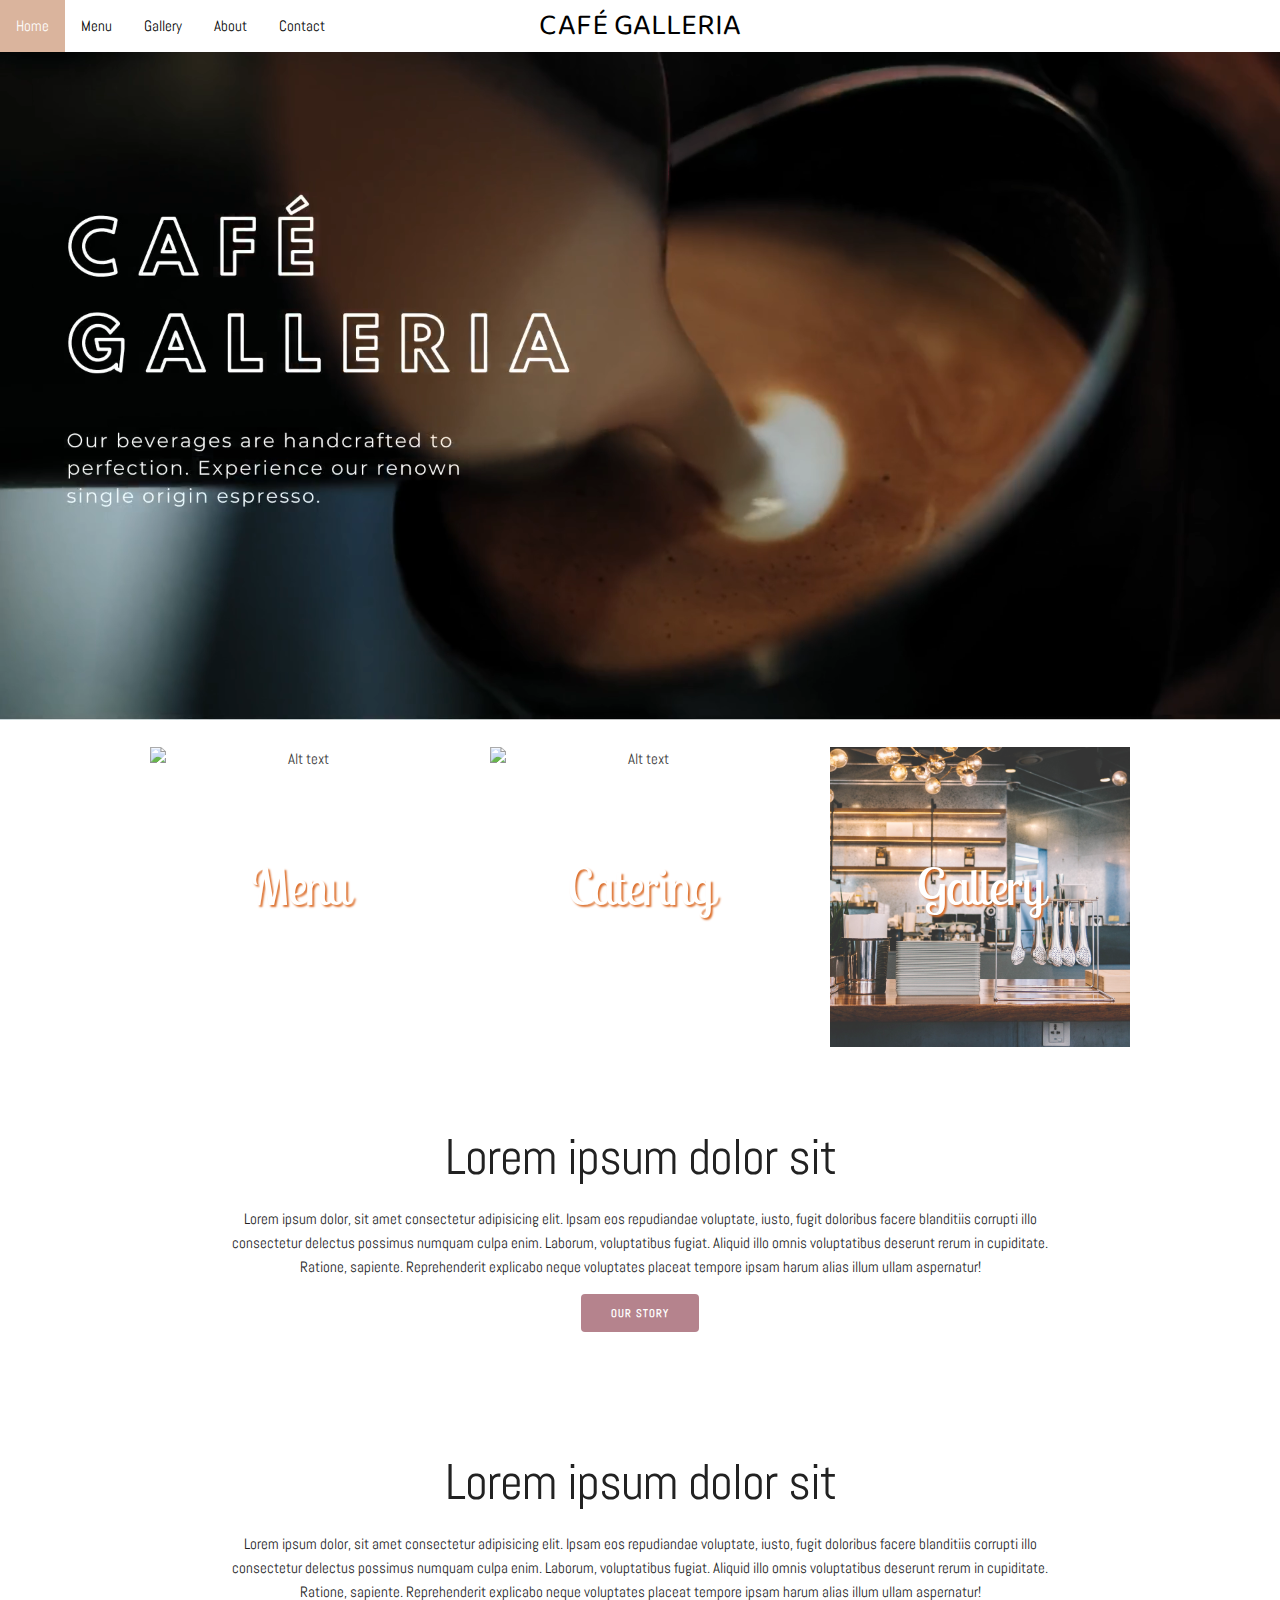
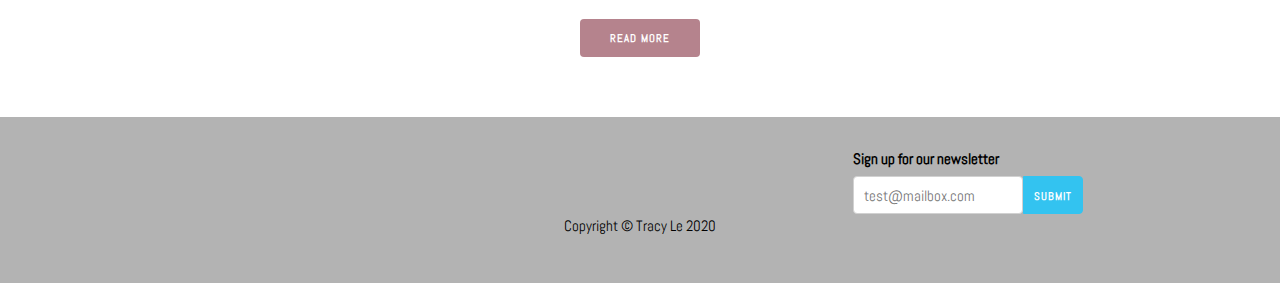
==== index.html @ effa9db6 "Initial styling and mobile responsiveness set up" ====
<!DOCTYPE html>
<!-- NAME: TRACY LE  -->
<html lang="en">

<head>
    <meta charset="UTF-8">
    <meta name="viewport" content="width=device-width, initial-scale=1.0">
    <meta name="description" content="Welcome to Cafe Galleria. We are proud to serve our special single-origin espresso that we roast in sunny California.
    Have your friendly neighborhood barista make you a fine cup of coffee; we hope it will have you come visit us again. ">
    <meta http-equiv="X-UA-Compatible" content="ie=edge">
    <title>Café Galleria - Home</title>
    <!-- Styling -->
    <link rel="stylesheet" href="base.css">
    <link rel="stylesheet" href="style.css">
    <link href="https://fonts.googleapis.com/css?family=Abel&display=swap" rel="stylesheet">
    <link href="https://fonts.googleapis.com/css2?family=Baloo+Paaji+2:wght@600&display=swap" rel="stylesheet">
    <link href="https://fonts.googleapis.com/css2?family=Lobster+Two:ital,wght@1,700&display=swap" rel="stylesheet">
    <script src="https://kit.fontawesome.com/b14735e9ca.js" crossorigin="anonymous"></script>

    <!-- Javascript -->
    <script src="index.js"></script>
</head>

<body>
    <div class="wrapper">
        <div class="header">
            <nav class="topnav" id="myTopnav">
                <a href="index.html">Home</a>
                <a href="menu.html">Menu</a>
                <a href="gallery.html">Gallery</a>
                <a href="about.html">About</a>
                <a href="contact.html">Contact</a>

                <div class="logo-centered">
                    <a href="index.html" class="active">CAFÉ GALLERIA </a>
                </div>

                <a href="javascript:void(0);" class="icon" onclick="myFunction()">
                    <i class="fa fa-bars"></i>
                </a>
            </nav>
        </div>
        <div class="aboutvideo responsive">
            <video autoplay loop playsinline muted>
                <source src="videos/cafegalleria.mp4" type="video/mp4">
                <source src="videos/cafegalleria.mp4" type="video/webm">
                <source src="videos/cafegalleria.ogg" type="video/ogg">
            </video>
        </div>
        <div class="container responsive">
            <div class="overlay-image image">
                <a href="menu.html">
                    <img class="image imagecolumn responsive" src="images/drinks.jpg" alt="Alt text" />
                    <div class="text">
                        <h1>Menu</h1>
                    </div>
                </a>
            </div>
            <div class="overlay-image image">
                <a href="#">
                    <img class="image imagecolumn responsive" src="images/cater.jpg" alt="Alt text" />
                    <div class="text">
                        <h1>Catering</h1>
                    </div>
                </a>
            </div>
            <!-- <div class="overlay-image image">
                <a href="menu.html">
                    <img class="image imagecolumn responsive" src="images/espresso.jpg" alt="Alt text" />
                    <div class="text">
                        <h1>About</h1>
                    </div>
                </a>
            </div> -->
            <div class="overlay-image image">
                <a href="#">
                    <img class="image imagecolumn responsive" src="images/gallery2.jpg" alt="Alt text" />
                    <div class="text">
                        <h1>Gallery</h1>
                    </div>
                </a>
            </div>

        </div>

        <div class="container responsive">
            <div class="content">
                <h1>Lorem ipsum dolor sit</h1>
                <p>
                    Lorem ipsum dolor, sit amet consectetur adipisicing elit. Ipsam eos repudiandae voluptate, iusto,
                    fugit doloribus facere blanditiis corrupti illo consectetur delectus possimus numquam culpa enim.
                    Laborum, voluptatibus fugiat. Aliquid illo omnis voluptatibus deserunt rerum in cupiditate.
                    Ratione, sapiente. Reprehenderit explicabo neque voluptates placeat tempore ipsam harum alias illum
                    ullam aspernatur!
                </p>
                <button class="button">
                    <a href="about.html"> Our Story</a>
                </button>
            </div>
        </div>
        <div class="container responsive">
            <div class="content">
                <h1>Lorem ipsum dolor sit</h1>
                <p>
                    Lorem ipsum dolor, sit amet consectetur adipisicing elit. Ipsam eos repudiandae voluptate, iusto,
                    fugit doloribus facere blanditiis corrupti illo consectetur delectus possimus numquam culpa enim.
                    Laborum, voluptatibus fugiat. Aliquid illo omnis voluptatibus deserunt rerum in cupiditate.
                    Ratione, sapiente. Reprehenderit explicabo neque voluptates placeat tempore ipsam harum alias illum
                    ullam aspernatur!
                </p>
                <button class="button">
                    <a href="about.html"> Read More</a>
                </button>
            </div>
        </div>
    </div>
    <footer>
        <div class="footer">
            <div class="social-media">
                <i class="fab fa-twitter fa-lg fa-fw"></i>
                <i class="fab fa-facebook fa-lg fa-fw"></i>
                <i class="fab fa-instagram fa-lg fa-fw"></i>
                <i class="fab fa-yelp fa-lg fa-fw"></i>
            </div>
            <div class="signup">
                <form>
                    <label for="exampleEmailInput">Sign up for our newsletter</label>
                    <input type="email" placeholder="test@mailbox.com" id="exampleEmailInput">
                    <input class="button-primary" type="submit" value="Submit">
                </form>
            </div>
        </div>
        <p>Copyright © Tracy Le 2020</p>
    </footer>
</body>

</html>
---- base.css ----
! normalize.css v3.0.2 | MIT License | git.io/normalize

/**
 * 1. Set default font family to sans-serif.
 * 2. Prevent iOS text size adjust after orientation change, without disabling
 *    user zoom.
 */

html {
  font-family: sans-serif; /* 1 */
  -ms-text-size-adjust: 100%; /* 2 */
  -webkit-text-size-adjust: 100%; /* 2 */
}

/**
 * Remove default margin.
 */

body {
  margin: 0;
}

/* HTML5 display definitions
   ========================================================================== */

/**
 * Correct `block` display not defined for any HTML5 element in IE 8/9.
 * Correct `block` display not defined for `details` or `summary` in IE 10/11
 * and Firefox.
 * Correct `block` display not defined for `main` in IE 11.
 */

article,
aside,
details,
figcaption,
figure,
footer,
header,
hgroup,
main,
menu,
nav,
section,
summary {
  display: block;
}

/**
 * 1. Correct `inline-block` display not defined in IE 8/9.
 * 2. Normalize vertical alignment of `progress` in Chrome, Firefox, and Opera.
 */

audio,
canvas,
progress,
video {
  display: inline-block; /* 1 */
  vertical-align: baseline; /* 2 */
}

/**
 * Prevent modern browsers from displaying `audio` without controls.
 * Remove excess height in iOS 5 devices.
 */

audio:not([controls]) {
  display: none;
  height: 0;
}

/**
 * Address `[hidden]` styling not present in IE 8/9/10.
 * Hide the `template` element in IE 8/9/11, Safari, and Firefox < 22.
 */

[hidden],
template {
  display: none;
}

/* Links
   ========================================================================== */

/**
 * Remove the gray background color from active links in IE 10.
 */

a {
  background-color: transparent;
}

/**
 * Improve readability when focused and also mouse hovered in all browsers.
 */

a:active,
a:hover {
  outline: 0;
}

/* Text-level semantics
   ========================================================================== */

/**
 * Address styling not present in IE 8/9/10/11, Safari, and Chrome.
 */

abbr[title] {
  border-bottom: 1px dotted;
}

/**
 * Address style set to `bolder` in Firefox 4+, Safari, and Chrome.
 */

b,
strong {
  font-weight: bold;
}

/**
 * Address styling not present in Safari and Chrome.
 */

dfn {
  font-style: italic;
}

/**
 * Address variable `h1` font-size and margin within `section` and `article`
 * contexts in Firefox 4+, Safari, and Chrome.
 */

h1 {
  font-size: 2em;
  margin: 0.67em 0;
}

/**
 * Address styling not present in IE 8/9.
 */

mark {
  background: #ff0;
  color: #000;
}

/**
 * Address inconsistent and variable font size in all browsers.
 */

small {
  font-size: 80%;
}

/**
 * Prevent `sub` and `sup` affecting `line-height` in all browsers.
 */

sub,
sup {
  font-size: 75%;
  line-height: 0;
  position: relative;
  vertical-align: baseline;
}

sup {
  top: -0.5em;
}

sub {
  bottom: -0.25em;
}

/* Embedded content
   ========================================================================== */

/**
 * Remove border when inside `a` element in IE 8/9/10.
 */

img {
  border: 0;
}

/**
 * Correct overflow not hidden in IE 9/10/11.
 */

svg:not(:root) {
  overflow: hidden;
}

/* Grouping content
   ========================================================================== */

/**
 * Address margin not present in IE 8/9 and Safari.
 */

figure {
  margin: 1em 40px;
}

/**
 * Address differences between Firefox and other browsers.
 */

hr {
  -moz-box-sizing: content-box;
  box-sizing: content-box;
  height: 0;
}

/**
 * Contain overflow in all browsers.
 */

pre {
  overflow: auto;
}

/**
 * Address odd `em`-unit font size rendering in all browsers.
 */

code,
kbd,
pre,
samp {
  font-family: monospace, monospace;
  font-size: 1em;
}

/* Forms
   ========================================================================== */

/**
 * Known limitation: by default, Chrome and Safari on OS X allow very limited
 * styling of `select`, unless a `border` property is set.
 */

/**
 * 1. Correct color not being inherited.
 *    Known issue: affects color of disabled elements.
 * 2. Correct font properties not being inherited.
 * 3. Address margins set differently in Firefox 4+, Safari, and Chrome.
 */

button,
input,
optgroup,
select,
textarea {
  color: inherit; /* 1 */
  font: inherit; /* 2 */
  margin: 0; /* 3 */
}

/**
 * Address `overflow` set to `hidden` in IE 8/9/10/11.
 */

button {
  overflow: visible;
}

/**
 * Address inconsistent `text-transform` inheritance for `button` and `select`.
 * All other form control elements do not inherit `text-transform` values.
 * Correct `button` style inheritance in Firefox, IE 8/9/10/11, and Opera.
 * Correct `select` style inheritance in Firefox.
 */

button,
select {
  text-transform: none;
}

/**
 * 1. Avoid the WebKit bug in Android 4.0.* where (2) destroys native `audio`
 *    and `video` controls.
 * 2. Correct inability to style clickable `input` types in iOS.
 * 3. Improve usability and consistency of cursor style between image-type
 *    `input` and others.
 */

button,
html input[type="button"], /* 1 */
input[type="reset"],
input[type="submit"] {
  -webkit-appearance: button; /* 2 */
  cursor: pointer; /* 3 */
}

/**
 * Re-set default cursor for disabled elements.
 */

button[disabled],
html input[disabled] {
  cursor: default;
}

/**
 * Remove inner padding and border in Firefox 4+.
 */

button::-moz-focus-inner,
input::-moz-focus-inner {
  border: 0;
  padding: 0;
}

/**
 * Address Firefox 4+ setting `line-height` on `input` using `!important` in
 * the UA stylesheet.
 */

input {
  line-height: normal;
}

/**
 * It's recommended that you don't attempt to style these elements.
 * Firefox's implementation doesn't respect box-sizing, padding, or width.
 *
 * 1. Address box sizing set to `content-box` in IE 8/9/10.
 * 2. Remove excess padding in IE 8/9/10.
 */

input[type="checkbox"],
input[type="radio"] {
  box-sizing: border-box; /* 1 */
  padding: 0; /* 2 */
}

/**
 * Fix the cursor style for Chrome's increment/decrement buttons. For certain
 * `font-size` values of the `input`, it causes the cursor style of the
 * decrement button to change from `default` to `text`.
 */

input[type="number"]::-webkit-inner-spin-button,
input[type="number"]::-webkit-outer-spin-button {
  height: auto;
}

/**
 * 1. Address `appearance` set to `searchfield` in Safari and Chrome.
 * 2. Address `box-sizing` set to `border-box` in Safari and Chrome
 *    (include `-moz` to future-proof).
 */

input[type="search"] {
  -webkit-appearance: textfield; /* 1 */
  -moz-box-sizing: content-box;
  -webkit-box-sizing: content-box; /* 2 */
  box-sizing: content-box;
}

/**
 * Remove inner padding and search cancel button in Safari and Chrome on OS X.
 * Safari (but not Chrome) clips the cancel button when the search input has
 * padding (and `textfield` appearance).
 */

input[type="search"]::-webkit-search-cancel-button,
input[type="search"]::-webkit-search-decoration {
  -webkit-appearance: none;
}

/**
 * Define consistent border, margin, and padding.
 */

fieldset {
  border: 1px solid #c0c0c0;
  margin: 0 2px;
  padding: 0.35em 0.625em 0.75em;
}

/**
 * 1. Correct `color` not being inherited in IE 8/9/10/11.
 * 2. Remove padding so people aren't caught out if they zero out fieldsets.
 */

legend {
  border: 0; /* 1 */
  padding: 0; /* 2 */
}

/**
 * Remove default vertical scrollbar in IE 8/9/10/11.
 */

textarea {
  overflow: auto;
}

/**
 * Don't inherit the `font-weight` (applied by a rule above).
 * NOTE: the default cannot safely be changed in Chrome and Safari on OS X.
 */

optgroup {
  font-weight: bold;
}

/* Tables
   ========================================================================== */

/**
 * Remove most spacing between table cells.
 */

table {
  border-collapse: collapse;
  border-spacing: 0;
}

td,
th {
  padding: 0;
}


* {
  box-sizing: border-box;
}
html {
  font-size: 62.5%; }
body {
  font-size: 1.5em; /* currently ems cause chrome bug misinterpreting rems on body element */
  line-height: 1.6;
  font-weight: 400;
  font-family: "Raleway", "HelveticaNeue", "Helvetica Neue", Helvetica, Arial, sans-serif;
  color: #222;
}

/* Typography
–––––––––––––––––––––––––––––––––––––––––––––––––– */
h1, h2, h3, h4, h5, h6 {
  margin-top: 0;
  margin-bottom: 2rem;
  font-weight: 300; }
h1 { font-size: 4.0rem; line-height: 1.2;  letter-spacing: -.1rem;}
h2 { font-size: 3.6rem; line-height: 1.25; letter-spacing: -.1rem; }
h3 { font-size: 3.0rem; line-height: 1.3;  letter-spacing: -.1rem; }
h4 { font-size: 2.4rem; line-height: 1.35; letter-spacing: -.08rem; }
h5 { font-size: 1.8rem; line-height: 1.5;  letter-spacing: -.05rem; }
h6 { font-size: 1.5rem; line-height: 1.6;  letter-spacing: 0; }

/* Larger than phablet */
@media (min-width: 550px) {
  h1 { font-size: 5.0rem; }
  h2 { font-size: 4.2rem; }
  h3 { font-size: 3.6rem; }
  h4 { font-size: 3.0rem; }
  h5 { font-size: 2.4rem; }
  h6 { font-size: 1.5rem; }
}

p {
  margin-top: 0; 
}


/* Links
–––––––––––––––––––––––––––––––––––––––––––––––––– */
a {
  color: #fff; }
a:hover {
  color: #fff }


/* Buttons
–––––––––––––––––––––––––––––––––––––––––––––––––– */
.button,
button,
input[type="submit"],
input[type="reset"],
input[type="button"] {
  display: inline-block;
  height: 38px;
  padding: 0 30px;
  color: #555;
  text-align: center;
  font-size: 11px;
  font-weight: 600;
  line-height: 38px;
  letter-spacing: .1rem;
  text-transform: uppercase;
  text-decoration: none;
  white-space: nowrap;
  background-color: transparent;
  border-radius: 4px;
  border: 1px solid #bbb;
  cursor: pointer;
  box-sizing: border-box; }
.button:hover,
button:hover,
input[type="submit"]:hover,
input[type="reset"]:hover,
input[type="button"]:hover,
.button:focus,
button:focus,
input[type="submit"]:focus,
input[type="reset"]:focus,
input[type="button"]:focus {
  color: #333;
  border-color: #888;
  outline: 0; }
.button.button-primary,
button.button-primary,
input[type="submit"].button-primary,
input[type="reset"].button-primary,
input[type="button"].button-primary {
  color: #FFF;
  background-color: #33C3F0;
  border-color: #33C3F0; }
.button.button-primary:hover,
button.button-primary:hover,
input[type="submit"].button-primary:hover,
input[type="reset"].button-primary:hover,
input[type="button"].button-primary:hover,
.button.button-primary:focus,
button.button-primary:focus,
input[type="submit"].button-primary:focus,
input[type="reset"].button-primary:focus,
input[type="button"].button-primary:focus {
  color: #FFF;
  background-color: #1EAEDB;
  border-color: #1EAEDB; }


/* Forms
–––––––––––––––––––––––––––––––––––––––––––––––––– */
input[type="email"],
input[type="number"],
input[type="search"],
input[type="text"],
input[type="tel"],
input[type="url"],
input[type="password"],
textarea,
select {
  height: 38px;
  padding: 6px 10px; /* The 6px vertically centers text on FF, ignored by Webkit */
  background-color: #fff;
  border: 1px solid #D1D1D1;
  border-radius: 4px;
  box-shadow: none;
  box-sizing: border-box; }
/* Removes awkward default styles on some inputs for iOS */
input[type="email"],
input[type="number"],
input[type="search"],
input[type="text"],
input[type="tel"],
input[type="url"],
input[type="password"],
textarea {
  -webkit-appearance: none;
     -moz-appearance: none;
          appearance: none; }
textarea {
  min-height: 65px;
  padding-top: 6px;
  padding-bottom: 6px; }
input[type="email"]:focus,
input[type="number"]:focus,
input[type="search"]:focus,
input[type="text"]:focus,
input[type="tel"]:focus,
input[type="url"]:focus,
input[type="password"]:focus,
textarea:focus,
select:focus {
  border: 1px solid #33C3F0;
  outline: 0; }
label,
legend {
  display: block;
  margin-bottom: .5rem;
  font-weight: 600; }
fieldset {
  padding: 0;
  border-width: 0; }
input[type="checkbox"],
input[type="radio"] {
  display: inline; }
label > .label-body {
  display: inline-block;
  margin-left: .5rem;
  font-weight: normal; }

/* custom styles */

/* body {
  background-color: black;
} */

.header {
  padding: 0;
  background-image: url(../imgs/header.jpg);
  background-size: cover;
}

.section {
  max-width: 960px;
  margin: 0 auto;
  padding: 20px;
}
.nav a {
  padding-left: 0;
  padding-right: 0;
}
.info {
  background-color: white;
}

footer {
  color: black;
  padding: 30px;
  /* background-color: #D7B49E; */
  background-color: #B3B3B3;
}



.button {
  background-color: rgba(181, 131, 141);
  border: none;
  color: #fff;
}
.button:hover {
  background-color: rgb(219, 171, 181);
  color: #fff;

}
.action {
  text-align: center;
  padding-top: 37px;
}
.action h1 {
  margin: 30px 0 0 0;
  font-weight: 600;
}
.action h2 {
  margin: 0 0 20px 0;
  font-weight: 600;
}

.info h2 {
  font-size: 3.8rem;
  text-align: center;
}
.info .button {
  background-color: rgb(215, 143, 97);
  border: none;
  color: white;
}

.info .button:hover {
  background-color: rgb(255, 207, 130);
  border: none;
}

.info .section:first-of-type {
  padding-bottom: 0;
}
.info .section:nth-of-type(2) {
  padding-top: 0;
}

form input {
  color: black;
}


/* Icons and list styling */
.fab {
    padding: 20px;
    color: #fff;
}
.fa-ul {
    list-style-type: none;
    margin-left: 2.5em;
    padding-left: 10%;
    font-size: 18px;
}
.ol-li {
    font-size: 18px;
}

ul li {
    list-style-type: none;
    font-size: 18px;
}
---- style.css ----
/* prefixed by https://autoprefixer.github.io (PostCSS: v7.0.26, autoprefixer: v9.7.3) */

* {
    -webkit-box-sizing: border-box;
            box-sizing: border-box;
}

body, html {
    background-color: #fff;
    margin: 0;
    font-family: 'Abel', sans-serif;
    height: 100%;
}
/* Wrapper to set footer at bottom */
.wrapper {
    position: relative;
    min-height: 100vh;
}
.responsive {
    width: 100%;
    height: auto;
}
/* Clear floats after the columns */
.row:after {
    content: "";
    display: table;
    clear: both;
}
.container, .social-media {
    display: -webkit-box;
    display: -ms-flexbox;
    display: flex;
    -webkit-box-pack: center;
        -ms-flex-pack: center;
            justify-content: center;

}
.container > div {
    width: auto;
    margin: 10px;
    text-align: center;
    /* line-height: 75px;
    font-size: 30px; */
}
.content {
    max-width: 960px;
    width: 100%;
    padding: 50px;

}
/* =============================================== */
/* Icons and Buttons styling */
.fab {
    padding: 20px;
}
.fa-ul {
    list-style-type: none;
    margin-left: 2.5em;
    padding-left: 10%;
    font-size: 18px;
}
.ol-li {
    font-size: 18px;
}
i {
    display: inline-block;
    margin-right: 1em;
}
.svg-inline--fa.fa-fw {
    width: 2.25em;
}

/* =============================================== */
/* Images */
img {
    max-width: 100%;
    height: auto;
    margin: 10px;
}
img.image {
    max-height: 300px;
    max-width: 300px;
    -o-object-fit: cover;
       object-fit: cover;

}
/* .image {
    display: inline;
} */
/* =============================================== */
/* Text overlay  */
.overlay-image {
    position: relative;
   }
.overlay-image .image {
    display: block;
    opacity: 0.9;
    height: 300px;
    width: 300px;
    -o-object-fit: cover;
    object-fit: cover;
}
/* Original text overlay */
.overlay-image .text {
    color: #fff;
    font-size: 50px;
    line-height: 1.5em;
    text-shadow: 2px 2px 2px #DD7230;
    text-align: center;
    position: absolute;
    top: 50%;
    left: 50%;
    -webkit-transform: translate(-50%, -50%);
        -ms-transform: translate(-50%, -50%);
            transform: translate(-50%, -50%);
    width: 100%;
    font-family: 'Lobster Two', cursive;
}
.text {
    width: 50%;
}



/* =============================================== */
/* Video and images */
video {
    max-width: 100%;
    height: auto;
}
img:hover {
    height: auto;
    -webkit-box-shadow: 0 4px 8px 0 rgba(0, 0, 0, 0.2), 0 6px 20px 0 rgba(0, 0, 0, 0.19);
            box-shadow: 0 4px 8px 0 rgba(0, 0, 0, 0.2), 0 6px 20px 0 rgba(0, 0, 0, 0.19);
}

/* =============PAGES================= */
/* Home Page */
/* sticky navbar */
.topnav {
    overflow: hidden;
    background-color: #fff;
    position: fixed;
    top: 0;
    width: 100%;
    z-index: 99999;
}
/* Style the topnav links */
.topnav a {
    float: left;
    display: block;
    color: #000;
    text-align: center;
    padding: 14px 16px;
    text-decoration: none;
}
/* Change color on hover */
.topnav a:hover {
    background-color: #DAB49D;
    color: #fff;
}
.topnav .icon, .fa .fa-bars {
    background-color: #DAB49D;
    display: none;
    color: #fff;
}

.topnav a {
    float: left;
    display: block;
    text-align: center;
    text-decoration: none;
}

.topnav a.active {
    background-color: #fff;
    color: black;
}

.topnav .icon {
    display: none;
}


/* =============================================== */
/* Gallery styling only and with nav */
a {
    text-decoration: none;
    color: inherit; 
}
.main {
    background-color: #fff;
    display: block;
    overflow: auto;
}
/* Create two equal columns that floats next to each other */
.column {
    float: left;
    width: 50%;
    padding: 10px;
    text-align: center;
  }
.float-left {
    float: left;
}
.float-right {
    float: right;
}
/* Clear floats after the columns */
.row:after {
    content: "";
    display: table;
    clear: both;
}

.logo-centered {
    float: none;
    position: absolute;
    top: 50%;
    left: 50%;
    -webkit-transform: translate(-50%, -50%);
        -ms-transform: translate(-50%, -50%);
            transform: translate(-50%, -50%);
    font-family: 'Baloo Paaji 2', cursive;
    font-size: 30px;
}
#thumbnails img:hover {
    -webkit-box-shadow: 0px 0px 15px -2px rgba(23,21,23,1);
    box-shadow: 0px 0px 15px -2px rgba(23,21,23,1);
}
.grid-container {
    display: -ms-grid;
    display: grid;
    -ms-grid-columns: auto auto auto auto;
    grid-template-columns: auto auto auto auto;
    margin: auto;   
    width: 100%;
    margin-top: 100px;
}
.grid-item {
    background-color: rgba(255, 255, 255, 0.8);
    padding: 10px;
    text-align: center;
}

/* gallery modal */
#myImg {
    border-radius: 5px;
    cursor: pointer;
    -webkit-transition: 0.3s;
    -o-transition: 0.3s;
    transition: 0.3s;
}

#myImg:hover {opacity: 0.7;}

/* The Modal (background) */
.modal {
    display: none; /* Hidden by default */
    position: fixed; /* Stay in place */
    z-index: 1; /* Sit on top */
    padding-top: 100px; /* Location of the box */
    left: 0;
    top: 0;
    width: 100%; /* Full width */
    height: 100%; /* Full height */
    overflow: auto; /* Enable scroll if needed */
    background-color: rgb(0,0,0); /* Fallback color */
    background-color: rgba(0,0,0,0.9); /* Black w/ opacity */
}

/* Modal Content (image) */
.modal-content {
    margin: auto;
    display: block;
    width: 60%;
    /* max-width: 700px; */
}

/* Caption of Modal Image */
#modalCaption {
    margin: auto;
    display: block;
    width: 80%;
    /* max-width: 700px; */
    text-align: center;
    color: #fff;
    /* padding: 10px 0; */
    /* height: 150px; */
    font-size: 30px;
}

/* Add Animation */
.modal-content, #caption {  
    -webkit-animation-name: zoom;
    -webkit-animation-duration: 0.6s;
    animation-name: zoom;
    animation-duration: 0.6s;
}

@-webkit-keyframes zoom {
    from {-webkit-transform:scale(0)} 
    to {-webkit-transform:scale(1)}
}

@keyframes zoom {
    from {-webkit-transform:scale(0);transform:scale(0)} 
    to {-webkit-transform:scale(1);transform:scale(1)}
}

/* The Close Button */
.close {
    position: absolute;
    top: 90px;
    right: 35px;
    color: #f1f1f1;
    font-size: 40px;
    font-weight: bold;
-webkit-transition: 0.3s;
-o-transition: 0.3s;
transition: 0.3s;
}

.close:hover,
.close:focus {
    color: #bbb;
    text-decoration: none;
    cursor: pointer;
}

/* =============================================== */
/* Footer styles */
.footer,
.footer form {
    display: -webkit-box;
    display: -ms-flexbox;
    display: flex;
    -webkit-box-orient: horizontal;
    -webkit-box-direction: normal;
        -ms-flex-flow: row wrap;
            flex-flow: row wrap;
}

.footer .social-media {
    -webkit-box-flex: 2;
        -ms-flex: 2 1 500px;
            flex: 2 1 500px;
    margin-right: 30px;
}
.footer .signup {
    -webkit-box-flex: 1;
        -ms-flex: 1 1 250px;
            flex: 1 1 250px;
}

footer p {
    text-align: center;
}
.signup label {
    width: 100%; /* forces the two input fields to wrap to another row*/
}
.signup imput[type="email"] {
    border-radius: 4px 0 0 4px;
    -webkit-box-flex: 1;
        -ms-flex: 1;
            flex: 1; /* the field grows to fill all the available space that's not occupied by the submit button*/
}
.signup input[type="submit"] {
    border-radius: 0 4px 4px 0;
    padding: 0 10px;
}


/* =============================================== */
/* Responsive layout - when the screen is less than 400px wide, make the navigation links stack on top of each other instead of next to each other */
@media screen and (max-width: 400px) {
    .topnav a {
      float: none;
      display: -webkit-inline-box;
      display: -ms-inline-flexbox;
      display: inline-flex;    
    }
    img.image {
        max-height: 300px;
        max-width: 300px;
        -o-object-fit: cover;
           object-fit: cover;
    
    }
}
@media screen and (max-width: 426px) {
    .signup div, form {
        max-width: 500px;
        margin: auto;
      }
}
@media screen and (min-width: 600px) {

}
@media screen and (max-width: 600px) {
 
}
@media screen and (max-width: 600px) {
    .topnav a:not(:first-child) {display: none;}
    .topnav a.icon {
        float: right;
        display: block;
    }
}

@media screen and (max-width: 600px) {
    /* .topnav.responsive {position: relative;} */
    .topnav.responsive .icon {
        position: absolute;
        right: 0;
        top: 0;
    }
    .topnav.responsive a {
        float: none;
        display: block;
        text-align: left;
    }
}
@media screen and (max-width: 1024px) {
    .container {
        -webkit-box-orient: horizontal;
        -webkit-box-direction: normal;
            -ms-flex-flow: row wrap;
                flex-flow: row wrap;
    }
    .container, form, label, .social-media {
        display: -webkit-box;
        display: -ms-flexbox;
        display: flex;
        -webkit-box-pack: center;
            -ms-flex-pack: center;
                justify-content: center;
        text-align: center;
    }
  
    /* Nav mobile responsive */
    .topnav a:not(:first-child) {display: none;}
    .topnav a.icon {
      float: right;
      display: block;
    }
    .logo-centered {
        display: none;
    }
    /* .topnav.responsive {
        position: relative;
    } */
    .topnav.responsive .icon {
      position: absolute;
      right: 0;
      top: 0;
    }
    .topnav.responsive a {
      float: none;
      display: block;
      text-align: left;
    }
    
}

/* =============================================== */
/* Media Queries */
@media screen and (min-width:460px) {

}

@media screen and (min-width:580px) {}

@media screen and (min-width:750px) {}

@media screen and (min-width:960px) {
   }

@media screen and (min-width:1024px) {}

@media screen and (max-width:1024px) {}
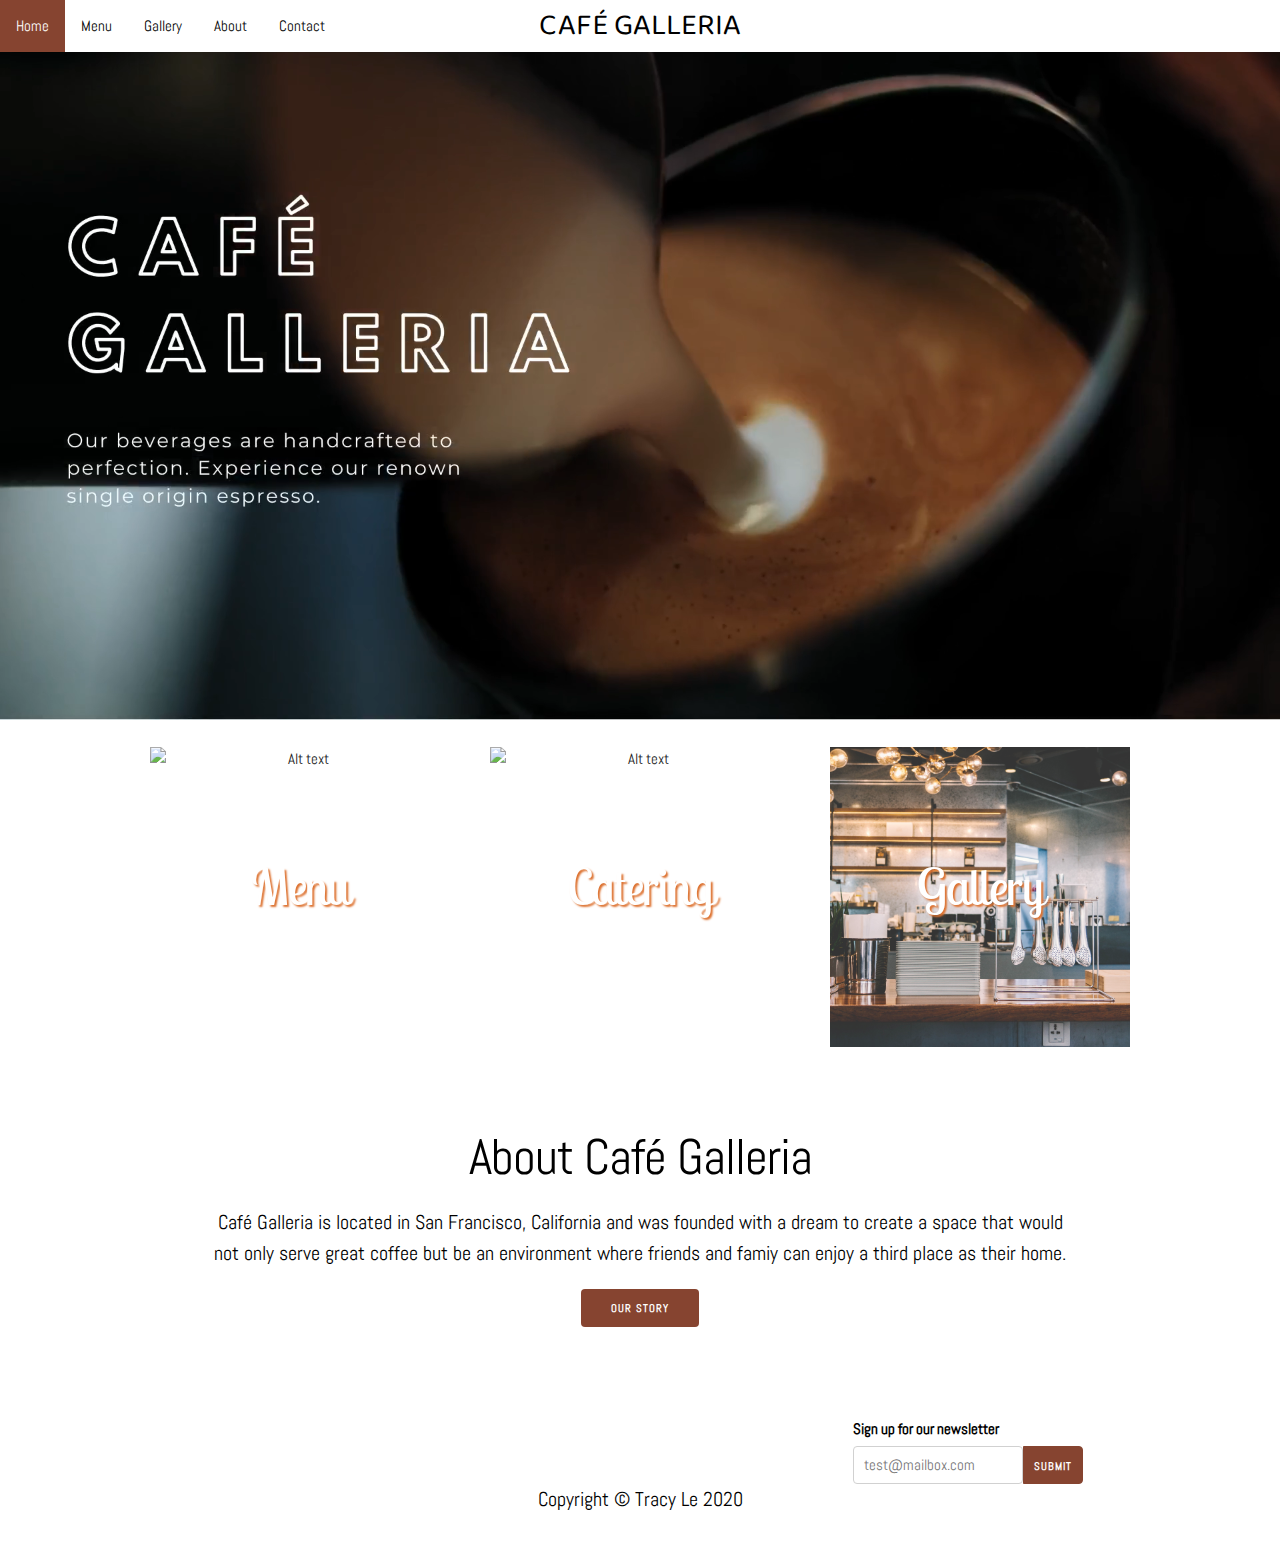
==== commit 671ce891: "Completed menu and about page. Added photos for about page" ====
--- a/index.html
+++ b/index.html
@@ -1,137 +1,144 @@
+
 <!DOCTYPE html>
 <!-- NAME: TRACY LE  -->
 <html lang="en">
-
-<head>
-    <meta charset="UTF-8">
-    <meta name="viewport" content="width=device-width, initial-scale=1.0">
-    <meta name="description" content="Welcome to Cafe Galleria. We are proud to serve our special single-origin espresso that we roast in sunny California.
-    Have your friendly neighborhood barista make you a fine cup of coffee; we hope it will have you come visit us again. ">
-    <meta http-equiv="X-UA-Compatible" content="ie=edge">
+  <head>
+    <meta charset="UTF-8" />
+    <meta name="viewport" content="width=device-width, initial-scale=1.0" />
+    <meta
+      name="description"
+      content="Welcome to Café Galleria. We are proud to serve our special single-origin espresso that we roast in sunny California.
+    Have your friendly neighborhood barista make you a fine cup of coffee; we hope it will have you come visit us again. "
+    />
+    <meta http-equiv="X-UA-Compatible" content="ie=edge" />
     <title>Café Galleria - Home</title>
     <!-- Styling -->
-    <link rel="stylesheet" href="base.css">
-    <link rel="stylesheet" href="style.css">
-    <link href="https://fonts.googleapis.com/css?family=Abel&display=swap" rel="stylesheet">
-    <link href="https://fonts.googleapis.com/css2?family=Baloo+Paaji+2:wght@600&display=swap" rel="stylesheet">
-    <link href="https://fonts.googleapis.com/css2?family=Lobster+Two:ital,wght@1,700&display=swap" rel="stylesheet">
-    <script src="https://kit.fontawesome.com/b14735e9ca.js" crossorigin="anonymous"></script>
+    <link rel="stylesheet" href="styles/base.css" />
+    <link rel="stylesheet" href="styles/style.css" />
+    <link
+      href="https://fonts.googleapis.com/css?family=Abel&display=swap"
+      rel="stylesheet"
+    />
+    <link
+      href="https://fonts.googleapis.com/css2?family=Baloo+Paaji+2:wght@600&display=swap"
+      rel="stylesheet"
+    />
+    <link
+      href="https://fonts.googleapis.com/css2?family=Lobster+Two:ital,wght@1,700&display=swap"
+      rel="stylesheet"
+    />
+    <script
+      src="https://kit.fontawesome.com/b14735e9ca.js"
+      crossorigin="anonymous"
+    ></script>
 
     <!-- Javascript -->
     <script src="index.js"></script>
-</head>
+  </head>
 
-<body>
+  <body>
     <div class="wrapper">
-        <div class="header">
-            <nav class="topnav" id="myTopnav">
-                <a href="index.html">Home</a>
-                <a href="menu.html">Menu</a>
-                <a href="gallery.html">Gallery</a>
-                <a href="about.html">About</a>
-                <a href="contact.html">Contact</a>
+      <div class="header" [role="banner"]>
+        <nav class="topnav" id="myTopnav" [role="navigation"]>
+          <a href="index.html">Home</a>
+          <a href="menu.html">Menu</a>
+          <a href="gallery.html">Gallery</a>
+          <a href="about.html">About</a>
+          <a href="contact.html">Contact</a>
 
-                <div class="logo-centered">
-                    <a href="index.html" class="active">CAFÉ GALLERIA </a>
-                </div>
+          <div class="logo-centered">
+            <a href="index.html" class="active">CAFÉ GALLERIA </a>
+          </div>
 
-                <a href="javascript:void(0);" class="icon" onclick="myFunction()">
-                    <i class="fa fa-bars"></i>
-                </a>
-            </nav>
-        </div>
+          <a href="javascript:void(0);" class="icon" onclick="myFunction()">
+            <i class="fa fa-bars"></i>
+          </a>
+        </nav>
+      </div>
+      <main [role="main"]>
         <div class="aboutvideo responsive">
-            <video autoplay loop playsinline muted>
-                <source src="videos/cafegalleria.mp4" type="video/mp4">
-                <source src="videos/cafegalleria.mp4" type="video/webm">
-                <source src="videos/cafegalleria.ogg" type="video/ogg">
+            <video autoplay loop playsinline muted [role="video"]>
+                <source src="videos/cafegalleria.mp4" type="video/mp4" />
+                <source src="videos/cafegalleria.mp4" type="video/webm" />
+                <source src="videos/cafegalleria.ogg" type="video/ogg" />
             </video>
         </div>
-        <div class="container responsive">
-            <div class="overlay-image image">
-                <a href="menu.html">
-                    <img class="image imagecolumn responsive" src="images/drinks.jpg" alt="Alt text" />
+        <section [role="section"]> 
+            <div class="container responsive">
+                <div class="overlay-image image">
+                    <a href="menu.html">
+                    <img
+                        class="image responsive"
+                        src="images/drinks.jpg"
+                        alt="Alt text"
+                    />
                     <div class="text">
                         <h1>Menu</h1>
                     </div>
-                </a>
-            </div>
-            <div class="overlay-image image">
-                <a href="#">
-                    <img class="image imagecolumn responsive" src="images/cater.jpg" alt="Alt text" />
+                    </a>
+                </div>
+                <div class="overlay-image image">
+                    <a href="#">
+                    <img
+                        class="image responsive"
+                        src="images/cater.jpg"
+                        alt="Alt text"
+                    />
                     <div class="text">
                         <h1>Catering</h1>
                     </div>
-                </a>
-            </div>
-            <!-- <div class="overlay-image image">
-                <a href="menu.html">
-                    <img class="image imagecolumn responsive" src="images/espresso.jpg" alt="Alt text" />
-                    <div class="text">
-                        <h1>About</h1>
-                    </div>
-                </a>
-            </div> -->
-            <div class="overlay-image image">
-                <a href="#">
-                    <img class="image imagecolumn responsive" src="images/gallery2.jpg" alt="Alt text" />
+                    </a>
+                </div>
+                <div class="overlay-image image">
+                    <a href="#">
+                    <img
+                        class="image responsive"
+                        src="images/gallery2.jpg"
+                        alt="Alt text"
+                    />
                     <div class="text">
                         <h1>Gallery</h1>
                     </div>
-                </a>
+                    </a>
+                </div>
             </div>
-
+        </section>
+        <article [role="article"]>
+            <div class="container responsive">
+                <div class="content">
+                    <h1>About Café Galleria</h1>
+                    <p>
+                    Café Galleria is located in San Francisco, California and was founded with a dream to create a space that would not only serve 
+                    great coffee but be an environment where friends and famiy can enjoy a third place as their home. 
+                    </p>
+                    <button class="button">
+                        <a href="about.html"> Our Story</a>
+                    </button>
+                </div>
+            </div> 
+        </article>
+      </main>
+    </div>
+    <footer [role="footer"]>
+      <div class="footer">
+        <div class="social-media">
+          <i class="fab fa-twitter fa-lg fa-fw"></i>
+          <i class="fab fa-facebook fa-lg fa-fw"></i>
+          <i class="fab fa-instagram fa-lg fa-fw"></i>
+          <i class="fab fa-yelp fa-lg fa-fw"></i>
         </div>
-
-        <div class="container responsive">
-            <div class="content">
-                <h1>Lorem ipsum dolor sit</h1>
-                <p>
-                    Lorem ipsum dolor, sit amet consectetur adipisicing elit. Ipsam eos repudiandae voluptate, iusto,
-                    fugit doloribus facere blanditiis corrupti illo consectetur delectus possimus numquam culpa enim.
-                    Laborum, voluptatibus fugiat. Aliquid illo omnis voluptatibus deserunt rerum in cupiditate.
-                    Ratione, sapiente. Reprehenderit explicabo neque voluptates placeat tempore ipsam harum alias illum
-                    ullam aspernatur!
-                </p>
-                <button class="button">
-                    <a href="about.html"> Our Story</a>
-                </button>
-            </div>
+        <div class="signup">
+          <form [role="form"]>
+            <label for="exampleEmailInput">Sign up for our newsletter</label>
+            <input
+              type="email"
+              placeholder="test@mailbox.com"
+              id="exampleEmailInput"
+            />
+            <input class="button-primary" type="submit" value="Submit" />
+          </form>
         </div>
-        <div class="container responsive">
-            <div class="content">
-                <h1>Lorem ipsum dolor sit</h1>
-                <p>
-                    Lorem ipsum dolor, sit amet consectetur adipisicing elit. Ipsam eos repudiandae voluptate, iusto,
-                    fugit doloribus facere blanditiis corrupti illo consectetur delectus possimus numquam culpa enim.
-                    Laborum, voluptatibus fugiat. Aliquid illo omnis voluptatibus deserunt rerum in cupiditate.
-                    Ratione, sapiente. Reprehenderit explicabo neque voluptates placeat tempore ipsam harum alias illum
-                    ullam aspernatur!
-                </p>
-                <button class="button">
-                    <a href="about.html"> Read More</a>
-                </button>
-            </div>
-        </div>
-    </div>
-    <footer>
-        <div class="footer">
-            <div class="social-media">
-                <i class="fab fa-twitter fa-lg fa-fw"></i>
-                <i class="fab fa-facebook fa-lg fa-fw"></i>
-                <i class="fab fa-instagram fa-lg fa-fw"></i>
-                <i class="fab fa-yelp fa-lg fa-fw"></i>
-            </div>
-            <div class="signup">
-                <form>
-                    <label for="exampleEmailInput">Sign up for our newsletter</label>
-                    <input type="email" placeholder="test@mailbox.com" id="exampleEmailInput">
-                    <input class="button-primary" type="submit" value="Submit">
-                </form>
-            </div>
-        </div>
-        <p>Copyright © Tracy Le 2020</p>
+      </div>
+      <p>Copyright © Tracy Le 2020</p>
     </footer>
-</body>
-
-</html>+</html>
--- a/styles/base.css
+++ b/styles/base.css
@@ -0,0 +1,708 @@
+! normalize.css v3.0.2 | MIT License | git.io/normalize
+
+/**
+ * 1. Set default font family to sans-serif.
+ * 2. Prevent iOS text size adjust after orientation change, without disabling
+ *    user zoom.
+ */
+
+html {
+  font-family: sans-serif; /* 1 */
+  -ms-text-size-adjust: 100%; /* 2 */
+  -webkit-text-size-adjust: 100%; /* 2 */
+}
+
+/**
+ * Remove default margin.
+ */
+
+body {
+  margin: 0;
+}
+
+/* HTML5 display definitions
+   ========================================================================== */
+
+/**
+ * Correct `block` display not defined for any HTML5 element in IE 8/9.
+ * Correct `block` display not defined for `details` or `summary` in IE 10/11
+ * and Firefox.
+ * Correct `block` display not defined for `main` in IE 11.
+ */
+
+article,
+aside,
+details,
+figcaption,
+figure,
+footer,
+header,
+hgroup,
+main,
+menu,
+nav,
+section,
+summary {
+  display: block;
+}
+
+/**
+ * 1. Correct `inline-block` display not defined in IE 8/9.
+ * 2. Normalize vertical alignment of `progress` in Chrome, Firefox, and Opera.
+ */
+
+audio,
+canvas,
+progress,
+video {
+  display: inline-block; /* 1 */
+  vertical-align: baseline; /* 2 */
+}
+
+/**
+ * Prevent modern browsers from displaying `audio` without controls.
+ * Remove excess height in iOS 5 devices.
+ */
+
+audio:not([controls]) {
+  display: none;
+  height: 0;
+}
+
+/**
+ * Address `[hidden]` styling not present in IE 8/9/10.
+ * Hide the `template` element in IE 8/9/11, Safari, and Firefox < 22.
+ */
+
+[hidden],
+template {
+  display: none;
+}
+
+/* Links
+   ========================================================================== */
+
+/**
+ * Remove the gray background color from active links in IE 10.
+ */
+
+a {
+  background-color: transparent;
+}
+
+/**
+ * Improve readability when focused and also mouse hovered in all browsers.
+ */
+
+a:active,
+a:hover {
+  outline: 0;
+}
+
+/* Text-level semantics
+   ========================================================================== */
+
+/**
+ * Address styling not present in IE 8/9/10/11, Safari, and Chrome.
+ */
+
+abbr[title] {
+  border-bottom: 1px dotted;
+}
+
+/**
+ * Address style set to `bolder` in Firefox 4+, Safari, and Chrome.
+ */
+
+b,
+strong {
+  font-weight: bold;
+}
+
+/**
+ * Address styling not present in Safari and Chrome.
+ */
+
+dfn {
+  font-style: italic;
+}
+
+/**
+ * Address variable `h1` font-size and margin within `section` and `article`
+ * contexts in Firefox 4+, Safari, and Chrome.
+ */
+
+h1 {
+  font-size: 2em;
+  margin: 0.67em 0;
+}
+
+/**
+ * Address styling not present in IE 8/9.
+ */
+
+mark {
+  background: #ff0;
+  color: #000;
+}
+
+/**
+ * Address inconsistent and variable font size in all browsers.
+ */
+
+small {
+  font-size: 80%;
+}
+
+/**
+ * Prevent `sub` and `sup` affecting `line-height` in all browsers.
+ */
+
+sub,
+sup {
+  font-size: 75%;
+  line-height: 0;
+  position: relative;
+  vertical-align: baseline;
+}
+
+sup {
+  top: -0.5em;
+}
+
+sub {
+  bottom: -0.25em;
+}
+
+/* Embedded content
+   ========================================================================== */
+
+/**
+ * Remove border when inside `a` element in IE 8/9/10.
+ */
+
+img {
+  border: 0;
+}
+
+/**
+ * Correct overflow not hidden in IE 9/10/11.
+ */
+
+svg:not(:root) {
+  overflow: hidden;
+}
+
+/* Grouping content
+   ========================================================================== */
+
+/**
+ * Address margin not present in IE 8/9 and Safari.
+ */
+
+figure {
+  margin: 1em 40px;
+}
+
+/**
+ * Address differences between Firefox and other browsers.
+ */
+
+hr {
+  -moz-box-sizing: content-box;
+  box-sizing: content-box;
+  height: 0;
+}
+
+/**
+ * Contain overflow in all browsers.
+ */
+
+pre {
+  overflow: auto;
+}
+
+/**
+ * Address odd `em`-unit font size rendering in all browsers.
+ */
+
+code,
+kbd,
+pre,
+samp {
+  font-family: monospace, monospace;
+  font-size: 1em;
+}
+
+/* Forms
+   ========================================================================== */
+
+/**
+ * Known limitation: by default, Chrome and Safari on OS X allow very limited
+ * styling of `select`, unless a `border` property is set.
+ */
+
+/**
+ * 1. Correct color not being inherited.
+ *    Known issue: affects color of disabled elements.
+ * 2. Correct font properties not being inherited.
+ * 3. Address margins set differently in Firefox 4+, Safari, and Chrome.
+ */
+
+button,
+input,
+optgroup,
+select,
+textarea {
+  color: inherit; /* 1 */
+  font: inherit; /* 2 */
+  margin: 0; /* 3 */
+}
+
+/**
+ * Address `overflow` set to `hidden` in IE 8/9/10/11.
+ */
+
+button {
+  overflow: visible;
+}
+
+/**
+ * Address inconsistent `text-transform` inheritance for `button` and `select`.
+ * All other form control elements do not inherit `text-transform` values.
+ * Correct `button` style inheritance in Firefox, IE 8/9/10/11, and Opera.
+ * Correct `select` style inheritance in Firefox.
+ */
+
+button,
+select {
+  text-transform: none;
+}
+
+/**
+ * 1. Avoid the WebKit bug in Android 4.0.* where (2) destroys native `audio`
+ *    and `video` controls.
+ * 2. Correct inability to style clickable `input` types in iOS.
+ * 3. Improve usability and consistency of cursor style between image-type
+ *    `input` and others.
+ */
+
+button,
+html input[type="button"], /* 1 */
+input[type="reset"],
+input[type="submit"] {
+  -webkit-appearance: button; /* 2 */
+  cursor: pointer; /* 3 */
+}
+
+/**
+ * Re-set default cursor for disabled elements.
+ */
+
+button[disabled],
+html input[disabled] {
+  cursor: default;
+}
+
+/**
+ * Remove inner padding and border in Firefox 4+.
+ */
+
+button::-moz-focus-inner,
+input::-moz-focus-inner {
+  border: 0;
+  padding: 0;
+}
+
+/**
+ * Address Firefox 4+ setting `line-height` on `input` using `!important` in
+ * the UA stylesheet.
+ */
+
+input {
+  line-height: normal;
+}
+
+/**
+ * It's recommended that you don't attempt to style these elements.
+ * Firefox's implementation doesn't respect box-sizing, padding, or width.
+ *
+ * 1. Address box sizing set to `content-box` in IE 8/9/10.
+ * 2. Remove excess padding in IE 8/9/10.
+ */
+
+input[type="checkbox"],
+input[type="radio"] {
+  box-sizing: border-box; /* 1 */
+  padding: 0; /* 2 */
+}
+
+/**
+ * Fix the cursor style for Chrome's increment/decrement buttons. For certain
+ * `font-size` values of the `input`, it causes the cursor style of the
+ * decrement button to change from `default` to `text`.
+ */
+
+input[type="number"]::-webkit-inner-spin-button,
+input[type="number"]::-webkit-outer-spin-button {
+  height: auto;
+}
+
+/**
+ * 1. Address `appearance` set to `searchfield` in Safari and Chrome.
+ * 2. Address `box-sizing` set to `border-box` in Safari and Chrome
+ *    (include `-moz` to future-proof).
+ */
+
+input[type="search"] {
+  -webkit-appearance: textfield; /* 1 */
+  -moz-box-sizing: content-box;
+  -webkit-box-sizing: content-box; /* 2 */
+  box-sizing: content-box;
+}
+
+/**
+ * Remove inner padding and search cancel button in Safari and Chrome on OS X.
+ * Safari (but not Chrome) clips the cancel button when the search input has
+ * padding (and `textfield` appearance).
+ */
+
+input[type="search"]::-webkit-search-cancel-button,
+input[type="search"]::-webkit-search-decoration {
+  -webkit-appearance: none;
+}
+
+/**
+ * Define consistent border, margin, and padding.
+ */
+
+fieldset {
+  border: 1px solid #c0c0c0;
+  margin: 0 2px;
+  padding: 0.35em 0.625em 0.75em;
+}
+
+/**
+ * 1. Correct `color` not being inherited in IE 8/9/10/11.
+ * 2. Remove padding so people aren't caught out if they zero out fieldsets.
+ */
+
+legend {
+  border: 0; /* 1 */
+  padding: 0; /* 2 */
+}
+
+/**
+ * Remove default vertical scrollbar in IE 8/9/10/11.
+ */
+
+textarea {
+  overflow: auto;
+}
+
+/**
+ * Don't inherit the `font-weight` (applied by a rule above).
+ * NOTE: the default cannot safely be changed in Chrome and Safari on OS X.
+ */
+
+optgroup {
+  font-weight: bold;
+}
+
+/* Tables
+   ========================================================================== */
+
+/**
+ * Remove most spacing between table cells.
+ */
+
+table {
+  border-collapse: collapse;
+  border-spacing: 0;
+}
+
+td,
+th {
+  padding: 0;
+}
+
+
+* {
+  box-sizing: border-box;
+}
+html {
+  font-size: 62.5%; }
+body {
+  font-size: 1.5em; /* currently ems cause chrome bug misinterpreting rems on body element */
+  line-height: 1.6;
+  font-weight: 400;
+  font-family: "Raleway", "HelveticaNeue", "Helvetica Neue", Helvetica, Arial, sans-serif;
+  /* color: #222; */
+}
+
+/* Typography
+–––––––––––––––––––––––––––––––––––––––––––––––––– */
+h1, h2, h3, h4, h5, h6 {
+  margin-top: 0;
+  margin-bottom: 2rem;
+  font-weight: 300; }
+h1 { font-size: 4.0rem; line-height: 1.2;  letter-spacing: -.1rem;}
+h2 { font-size: 3.6rem; line-height: 1.25; letter-spacing: -.1rem; }
+h3 { font-size: 3.0rem; line-height: 1.3;  letter-spacing: -.1rem; }
+h4 { font-size: 2.4rem; line-height: 1.35; letter-spacing: -.08rem; }
+h5 { font-size: 1.8rem; line-height: 1.5;  letter-spacing: -.05rem; }
+h6 { font-size: 1.5rem; line-height: 1.6;  letter-spacing: 0; }
+
+/* Larger than phablet */
+@media (min-width: 550px) {
+  h1 { font-size: 5.0rem; }
+  h2 { font-size: 4.2rem; }
+  h3 { font-size: 3.6rem; }
+  h4 { font-size: 3.0rem; }
+  h5 { font-size: 2.4rem; }
+  h6 { font-size: 1.5rem; }
+}
+
+p {
+  margin-top: 0; 
+  font-size: 1.3em;
+}
+
+
+/* Links
+–––––––––––––––––––––––––––––––––––––––––––––––––– */
+a {
+  color: #fff; }
+a:hover {
+  color: #fff }
+
+
+/* Buttons
+–––––––––––––––––––––––––––––––––––––––––––––––––– */
+.button,
+button,
+input[type="submit"],
+input[type="reset"],
+input[type="button"] {
+  display: inline-block;
+  height: 38px;
+  padding: 0 30px;
+  color: #555;
+  text-align: center;
+  font-size: 11px;
+  font-weight: 600;
+  line-height: 38px;
+  letter-spacing: .1rem;
+  text-transform: uppercase;
+  text-decoration: none;
+  white-space: nowrap;
+  background-color: transparent;
+  border-radius: 4px;
+  border: 1px solid #bbb;
+  cursor: pointer;
+  box-sizing: border-box; }
+.button:hover,
+button:hover,
+input[type="submit"]:hover,
+input[type="reset"]:hover,
+input[type="button"]:hover,
+.button:focus,
+button:focus,
+input[type="submit"]:focus,
+input[type="reset"]:focus,
+input[type="button"]:focus {
+  color: #333;
+  border-color: #888;
+  outline: 0; }
+.button.button-primary,
+button.button-primary,
+input[type="submit"].button-primary,
+input[type="reset"].button-primary,
+input[type="button"].button-primary {
+  color: #FFF;
+  background-color: #864430;
+  border-color: #864430; }
+.button.button-primary:hover,
+button.button-primary:hover,
+input[type="submit"].button-primary:hover,
+input[type="reset"].button-primary:hover,
+input[type="button"].button-primary:hover,
+.button.button-primary:focus,
+button.button-primary:focus,
+input[type="submit"].button-primary:focus,
+input[type="reset"].button-primary:focus,
+input[type="button"].button-primary:focus {
+  color: #FFF;
+  background-color: #983A1D;
+  border-color: #983A1D; }
+
+
+/* Forms
+–––––––––––––––––––––––––––––––––––––––––––––––––– */
+input[type="email"],
+input[type="number"],
+input[type="search"],
+input[type="text"],
+input[type="tel"],
+input[type="url"],
+input[type="password"],
+textarea,
+select {
+  height: 38px;
+  padding: 6px 10px; /* The 6px vertically centers text on FF, ignored by Webkit */
+  background-color: #fff;
+  border: 1px solid #D1D1D1;
+  border-radius: 4px;
+  box-shadow: none;
+  box-sizing: border-box; }
+/* Removes awkward default styles on some inputs for iOS */
+input[type="email"],
+input[type="number"],
+input[type="search"],
+input[type="text"],
+input[type="tel"],
+input[type="url"],
+input[type="password"],
+textarea {
+  -webkit-appearance: none;
+     -moz-appearance: none;
+          appearance: none; }
+textarea {
+  min-height: 65px;
+  padding-top: 6px;
+  padding-bottom: 6px; }
+input[type="email"]:focus,
+input[type="number"]:focus,
+input[type="search"]:focus,
+input[type="text"]:focus,
+input[type="tel"]:focus,
+input[type="url"]:focus,
+input[type="password"]:focus,
+textarea:focus,
+select:focus {
+  border: 1px solid #33C3F0;
+  outline: 0; }
+label,
+legend {
+  display: block;
+  margin-bottom: .5rem;
+  font-weight: 600; }
+fieldset {
+  padding: 0;
+  border-width: 0; }
+input[type="checkbox"],
+input[type="radio"] {
+  display: inline; }
+label > .label-body {
+  display: inline-block;
+  margin-left: .5rem;
+  font-weight: normal; }
+
+/* custom styles */
+
+/* body {
+  background-color: black;
+} */
+
+.header {
+  padding: 0;
+  background-image: url(../imgs/header.jpg);
+  background-size: cover;
+}
+
+.section {
+  max-width: 960px;
+  margin: 0 auto;
+  padding: 20px;
+}
+.nav a {
+  padding-left: 0;
+  padding-right: 0;
+}
+.info {
+  background-color: white;
+}
+
+footer {
+  color: black;
+  padding: 30px;
+  /* background-color: #D7B49E; */
+  /* background-color: #545454; */
+}
+
+
+
+.button {
+  /* background-color: #6096d3; */
+  background-color: #864430;
+
+  border: none;
+  color: #fff;
+}
+.button:hover {
+    /* background-color: #c0949e; */
+  background-color: #983A1D;
+
+  color: #fff;
+
+}
+.action {
+  text-align: center;
+  padding-top: 37px;
+}
+.action h1 {
+  margin: 30px 0 0 0;
+  font-weight: 600;
+}
+.action h2 {
+  margin: 0 0 20px 0;
+  font-weight: 600;
+}
+
+.info h2 {
+  font-size: 3.8rem;
+  text-align: center;
+}
+.info .button {
+  background-color: rgb(215, 143, 97);
+  border: none;
+  color: white;
+}
+
+.info .button:hover {
+  background-color: rgb(255, 207, 130);
+  border: none;
+}
+
+.info .section:first-of-type {
+  padding-bottom: 0;
+}
+.info .section:nth-of-type(2) {
+  padding-top: 0;
+}
+
+form input {
+  color: black;
+}
+
+
+/* Icons and list styling */
+.fab {
+    padding: 20px;
+    color: #fff;
+}
+.fa-ul {
+    list-style-type: none;
+    margin-left: 2.5em;
+    padding-left: 10%;
+    font-size: 18px;
+}
+.ol-li {
+    font-size: 18px;
+}
+
+ul li {
+    list-style-type: none;
+    font-size: 18px;
+}
+
--- a/styles/style.css
+++ b/styles/style.css
@@ -0,0 +1,605 @@
+/* prefixed by https://autoprefixer.github.io (PostCSS: v7.0.26, autoprefixer: v9.7.3) */
+
+* {
+    -webkit-box-sizing: border-box;
+            box-sizing: border-box;
+}
+header, nav, main, footer, article, section, aside {
+    display:block;
+ }
+body, html {
+    background-color: #fff;
+    margin: 0;
+    font-family: 'Abel', sans-serif;
+    height: 100%;
+}
+/* Wrapper to set footer at bottom */
+.wrapper {
+    position: relative;
+    min-height: 100vh;
+}
+.responsive {
+    width: 100%;
+    height: auto;
+}
+/* Clear floats after the columns */
+.row:after {
+    content: "";
+    display: table;
+    clear: both;
+}
+.container, .social-media {
+    display: -webkit-box;
+    display: -ms-flexbox;
+    display: flex;
+    -webkit-box-pack: center;
+        -ms-flex-pack: center;
+            justify-content: center;
+
+}
+h1 {
+    text-align: center;
+}
+.container > div {
+    width: auto;
+    margin: 10px;
+    text-align: center;
+    /* line-height: 75px;
+    font-size: 30px; */
+}
+.content {
+    max-width: 960px;
+    width: 100%;
+    padding: 50px;
+
+}
+/* =============================================== */
+/* Icons and Buttons styling */
+.fab {
+    padding: 20px;
+}
+.fa-ul {
+    list-style-type: none;
+    margin-left: 2.5em;
+    padding-left: 10%;
+    font-size: 18px;
+}
+.ol-li {
+    font-size: 18px;
+}
+i {
+    display: inline-block;
+    margin-right: 1em;
+}
+.svg-inline--fa.fa-fw {
+    width: 2.25em;
+}
+
+/* =============================================== */
+/* Images */
+img {
+    max-width: 100%;
+    height: auto;
+    margin: 10px;
+}
+img.image {
+    max-height: 300px;
+    max-width: 300px;
+    -o-object-fit: cover;
+       object-fit: cover;
+
+}
+
+.aboutimg {
+    max-width: 100vw;
+    max-height: 75vh;
+    object-fit: cover;
+}
+
+/* =============================================== */
+/* Text overlay  */
+.overlay-image {
+    position: relative;
+   }
+.overlay-image .image {
+    display: block;
+    opacity: 0.9;
+    height: 300px;
+    width: 300px;
+    -o-object-fit: cover;
+    object-fit: cover;
+}
+/* Original text overlay */
+.overlay-image .text {
+    color: #fff;
+    font-size: 50px;
+    line-height: 1.5em;
+    text-shadow: 2px 2px 2px #DD7230;
+    text-align: center;
+    position: absolute;
+    top: 50%;
+    left: 50%;
+    -webkit-transform: translate(-50%, -50%);
+        -ms-transform: translate(-50%, -50%);
+            transform: translate(-50%, -50%);
+    width: 100%;
+    font-family: 'Lobster Two', cursive;
+}
+.text {
+    width: 50%;
+}
+
+
+
+/* =============================================== */
+/* Video and images */
+video {
+    max-width: 100%;
+    height: auto;
+}
+img:hover {
+    height: auto;
+    -webkit-box-shadow: 0 4px 8px 0 rgba(0, 0, 0, 0.2), 0 6px 20px 0 rgba(0, 0, 0, 0.19);
+            box-shadow: 0 4px 8px 0 rgba(0, 0, 0, 0.2), 0 6px 20px 0 rgba(0, 0, 0, 0.19);
+}
+
+/* =============PAGES================= */
+/* Home Page */
+/* sticky navbar */
+.topnav {
+    overflow: hidden;
+    background-color: #fff;
+    position: fixed;
+    top: 0;
+    width: 100%;
+    z-index: 99999;
+}
+/* Style the topnav links */
+.topnav a {
+    float: left;
+    display: block;
+    color: #000;
+    text-align: center;
+    padding: 14px 16px;
+    text-decoration: none;
+}
+/* Change color on hover */
+.topnav a:hover {
+    background-color: #864430;
+    color: #fff;
+}
+.topnav .icon, .fa .fa-bars {
+    background-color: #864430;
+    display: none;
+    color: #fff;
+}
+
+.topnav a {
+    float: left;
+    display: block;
+    text-align: center;
+    text-decoration: none;
+}
+
+.topnav a.active {
+    background-color: #fff;
+    color: black;
+}
+
+.topnav .icon {
+    display: none;
+}
+/* =============PAGES================= */
+/* Menu Page */
+.menu-header {
+    margin-top: 100px;
+}
+
+.menu-container {
+    display: flex;
+    flex-flow: row wrap;
+    justify-content: space-around;
+    align-content: center;
+    padding: 0;
+    margin: 0;
+    list-style: none;
+}
+/* .menu-item {
+    background: tomato;
+    padding: 5px;
+    width: 350px;
+    height: 150px;
+    margin-top: 100px;
+    line-height: 150px;
+    font-weight: bold;
+    font-size: 3em;
+    text-align: center;
+    color: black;
+
+  } */
+
+
+/* =============================================== */
+/* Gallery styling only and with nav */
+a {
+    text-decoration: none;
+    color: inherit; 
+}
+.main {
+    background-color: #fff;
+    display: block;
+    overflow: auto;
+}
+/* Create two equal columns that floats next to each other */
+.column {
+    float: left;
+    width: 50%;
+    padding: 10px;
+    text-align: center;
+  }
+.float-left {
+    float: left;
+}
+.float-right {
+    float: right;
+}
+/* Clear floats after the columns */
+.row:after {
+    content: "";
+    display: table;
+    clear: both;
+}
+
+.logo-centered {
+    float: none;
+    position: absolute;
+    top: 50%;
+    left: 50%;
+    -webkit-transform: translate(-50%, -50%);
+        -ms-transform: translate(-50%, -50%);
+            transform: translate(-50%, -50%);
+    font-family: 'Baloo Paaji 2', cursive;
+    font-size: 30px;
+}
+#thumbnails img:hover {
+    -webkit-box-shadow: 0px 0px 15px -2px rgba(23,21,23,1);
+    box-shadow: 0px 0px 15px -2px rgba(23,21,23,1);
+}
+/* .grid-container {
+    display: -ms-grid;
+    display: grid;
+    -ms-grid-columns: auto auto auto auto;
+    grid-template-columns: auto auto auto auto;
+    margin: auto;   
+    width: 100%;
+    margin-top: 100px;
+}
+.grid-item {
+    background-color: rgba(255, 255, 255, 0.8);
+    padding: 10px;
+    text-align: center;
+} */
+.grid-container {
+    display: flex;
+    flex-flow: row wrap;
+    justify-content: space-around;
+    align-content: center;
+    padding: 0;
+    margin: 0;
+    list-style: none;
+}
+.grid-item {
+    padding: 5px;
+    width: 350px;
+    height: 150px;
+    margin-top: 100px;
+    line-height: 150px;
+    font-weight: bold;
+    font-size: 3em;
+    text-align: center;
+  }
+/* gallery modal */
+#myImg {
+    border-radius: 5px;
+    cursor: pointer;
+    -webkit-transition: 0.3s;
+    -o-transition: 0.3s;
+    transition: 0.3s;
+}
+
+#myImg:hover {opacity: 0.7;}
+
+/* The Modal (background) */
+.modal {
+    display: none; /* Hidden by default */
+    position: fixed; /* Stay in place */
+    z-index: 1; /* Sit on top */
+    padding-top: 100px; /* Location of the box */
+    left: 0;
+    top: 0;
+    width: 100%; /* Full width */
+    height: 100%; /* Full height */
+    overflow: auto; /* Enable scroll if needed */
+    background-color: rgb(0,0,0); /* Fallback color */
+    background-color: rgba(0,0,0,0.9); /* Black w/ opacity */
+}
+
+/* Modal Content (image) */
+.modal-content {
+    margin: auto;
+    display: block;
+    width: 60%;
+    /* max-width: 700px; */
+}
+
+/* Caption of Modal Image */
+#modalCaption {
+    margin: auto;
+    display: block;
+    width: 80%;
+    /* max-width: 700px; */
+    text-align: center;
+    color: #fff;
+    /* padding: 10px 0; */
+    /* height: 150px; */
+    font-size: 30px;
+}
+
+/* Add Animation */
+.modal-content, #caption {  
+    -webkit-animation-name: zoom;
+    -webkit-animation-duration: 0.6s;
+    animation-name: zoom;
+    animation-duration: 0.6s;
+}
+
+@-webkit-keyframes zoom {
+    from {-webkit-transform:scale(0)} 
+    to {-webkit-transform:scale(1)}
+}
+
+@keyframes zoom {
+    from {-webkit-transform:scale(0);transform:scale(0)} 
+    to {-webkit-transform:scale(1);transform:scale(1)}
+}
+
+/* The Close Button */
+.close {
+    position: absolute;
+    top: 90px;
+    right: 35px;
+    color: #f1f1f1;
+    font-size: 40px;
+    font-weight: bold;
+-webkit-transition: 0.3s;
+-o-transition: 0.3s;
+transition: 0.3s;
+}
+
+.close:hover,
+.close:focus {
+    color: #bbb;
+    text-decoration: none;
+    cursor: pointer;
+}
+
+/* =============================================== */
+/* Footer styles */
+.footer,
+.footer form {
+    display: -webkit-box;
+    display: -ms-flexbox;
+    display: flex;
+    -webkit-box-orient: horizontal;
+    -webkit-box-direction: normal;
+        -ms-flex-flow: row wrap;
+            flex-flow: row wrap;
+}
+
+.footer .social-media {
+    -webkit-box-flex: 2;
+        -ms-flex: 2 1 500px;
+            flex: 2 1 500px;
+    margin-right: 30px;
+}
+.footer .signup {
+    -webkit-box-flex: 1;
+        -ms-flex: 1 1 250px;
+            flex: 1 1 250px;
+}
+
+footer p {
+    text-align: center;
+}
+.signup label {
+    width: 100%; /* forces the two input fields to wrap to another row*/
+}
+.signup imput[type="email"] {
+    border-radius: 4px 0 0 4px;
+    -webkit-box-flex: 1;
+        -ms-flex: 1;
+            flex: 1; /* the field grows to fill all the available space that's not occupied by the submit button*/
+}
+.signup input[type="submit"] {
+    border-radius: 0 4px 4px 0;
+    padding: 0 10px;
+}
+
+
+/* =============================================== */
+/* Responsive layout - when the screen is less than 400px wide, make the navigation links stack on top of each other instead of next to each other */
+@media screen and (max-width: 400px) {
+    .topnav a {
+      float: none;
+      display: -webkit-inline-box;
+      display: -ms-inline-flexbox;
+      display: inline-flex;    
+    }
+    img.image {
+        max-height: 300px;
+        max-width: 300px;
+        -o-object-fit: cover;
+           object-fit: cover;
+    
+    }
+    .menu-body {
+        padding: 20px;
+    }
+}
+@media screen and (max-width: 426px) {
+    .signup div, form {
+        max-width: 500px;
+        margin: auto;
+      }
+}
+@media screen and (min-width: 600px) {
+    .menu-body {
+        padding: 20px;
+    }
+}
+@media screen and (max-width: 600px) {
+    .menu-body {
+        padding: 20px;
+    }
+}
+@media screen and (max-width: 600px) {
+    .topnav a:not(:first-child) {display: none;}
+    .topnav a.icon {
+        float: right;
+        display: block;
+    }
+}
+
+@media screen and (max-width: 600px) {
+    /* .topnav.responsive {position: relative;} */
+    .topnav.responsive .icon {
+        position: absolute;
+        right: 0;
+        top: 0;
+    }
+    .topnav.responsive a {
+        float: none;
+        display: block;
+        text-align: left;
+    }
+}
+@media screen and (max-width: 1024px) {
+    .container {
+        -webkit-box-orient: horizontal;
+        -webkit-box-direction: normal;
+            -ms-flex-flow: row wrap;
+                flex-flow: row wrap;
+    }
+    .container, form, label, .social-media {
+        display: -webkit-box;
+        display: -ms-flexbox;
+        display: flex;
+        -webkit-box-pack: center;
+            -ms-flex-pack: center;
+                justify-content: center;
+        text-align: center;
+    }
+  
+    /* Nav mobile responsive */
+    .topnav a:not(:first-child) {display: none;}
+    .topnav a.icon {
+      float: right;
+      display: block;
+    }
+    .logo-centered {
+        display: none;
+    }
+    /* .topnav.responsive {
+        position: relative;
+    } */
+    .topnav.responsive .icon {
+      position: absolute;
+      right: 0;
+      top: 0;
+    }
+    .topnav.responsive a {
+      float: none;
+      display: block;
+      text-align: left;
+    }
+    
+}
+
+/* =============================================== */
+/* Media Queries */
+@media screen and (min-width:460px) {
+
+}
+
+@media screen and (min-width:580px) {}
+
+@media screen and (min-width:750px) {}
+
+@media screen and (min-width:960px) {
+   }
+
+@media screen and (min-width:1024px) {}
+
+@media screen and (max-width:1024px) {}
+
+
+/* =============================================== */
+/* Menu Styling */
+/* =============================================== */
+
+.menu-body {
+    max-width: 680px;
+    margin: 0 auto;
+    display: block;
+    color: rgb(92, 92, 92);
+    font-family: 'Abel', sans-serif;
+
+  }
+  
+  .menu-section {
+    margin-bottom: 80px;
+    max-width: 650px;
+    margin: auto;
+  }
+  
+  .menu-section-title {
+    font-family: 'Abel', sans-serif;
+    font-size: 50px;
+    display: block;
+    font-weight:normal;
+    margin: 90px 0; 
+    text-align: Center;
+    
+  }
+  
+  .menu-item {
+    margin: 35px 0;
+    font-size: 18px;
+  }
+  
+  .menu-item-name{
+    font-family: helvetica;
+    font-weight: bold;
+    border-bottom: 2px dotted rgb(213, 213, 213);
+  }
+  
+  .menu-item-description {
+    font-style: italic;
+    font-size: .9em;
+    line-height: 1.5em;
+    font-family: 'Abel', sans-serif;
+
+  }
+  
+  .menu-item-price{
+    float: right;
+    font-weight: bold;
+    font-family: arial;
+    margin-top: -22px;
+    font-family: 'Abel', sans-serif;
+
+  }
+
+.menu-section > h1,h2,h3 {
+    text-align: center;
+}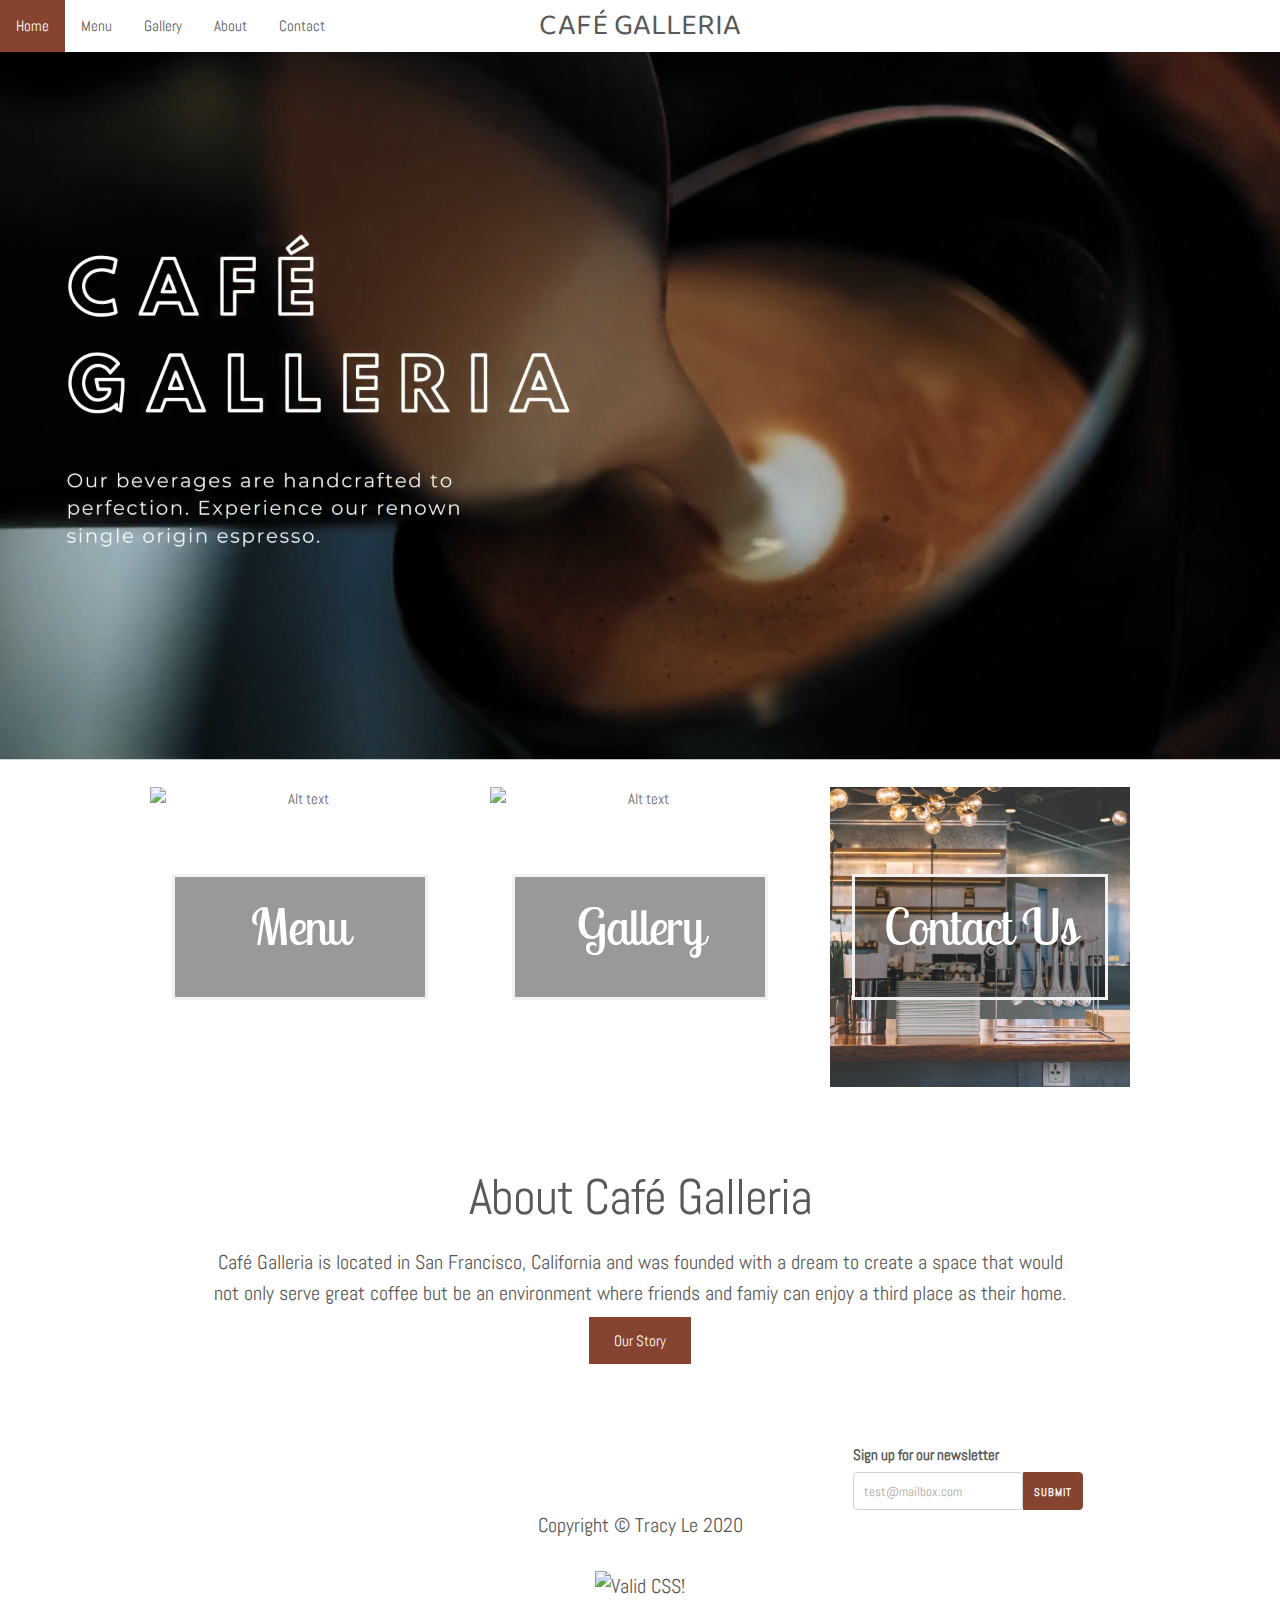
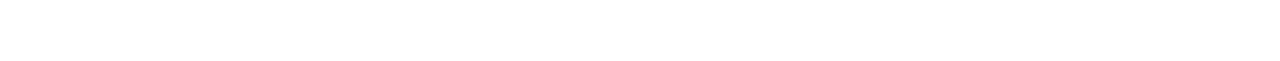
==== commit 7ad66147: "pages and styles update" ====
--- a/index.html
+++ b/index.html
@@ -38,8 +38,8 @@
 
   <body>
     <div class="wrapper">
-      <div class="header" [role="banner"]>
-        <nav class="topnav" id="myTopnav" [role="navigation"]>
+      <div class="header" role="banner">
+        <div class="topnav" id="myTopnav" role="navigation">
           <a href="index.html">Home</a>
           <a href="menu.html">Menu</a>
           <a href="gallery.html">Gallery</a>
@@ -53,17 +53,16 @@
           <a href="javascript:void(0);" class="icon" onclick="myFunction()">
             <i class="fa fa-bars"></i>
           </a>
-        </nav>
+        </div>
       </div>
-      <main [role="main"]>
+      <div role="main">
         <div class="aboutvideo responsive">
-            <video autoplay loop playsinline muted [role="video"]>
+            <video autoplay loop playsinline muted>
                 <source src="videos/cafegalleria.mp4" type="video/mp4" />
                 <source src="videos/cafegalleria.mp4" type="video/webm" />
                 <source src="videos/cafegalleria.ogg" type="video/ogg" />
             </video>
         </div>
-        <section [role="section"]> 
             <div class="container responsive">
                 <div class="overlay-image image">
                     <a href="menu.html">
@@ -78,22 +77,10 @@
                     </a>
                 </div>
                 <div class="overlay-image image">
-                    <a href="#">
+                    <a href="gallery.html">
                     <img
                         class="image responsive"
                         src="images/cater.jpg"
-                        alt="Alt text"
-                    />
-                    <div class="text">
-                        <h1>Catering</h1>
-                    </div>
-                    </a>
-                </div>
-                <div class="overlay-image image">
-                    <a href="#">
-                    <img
-                        class="image responsive"
-                        src="images/gallery2.jpg"
                         alt="Alt text"
                     />
                     <div class="text">
@@ -101,9 +88,20 @@
                     </div>
                     </a>
                 </div>
-            </div>
-        </section>
-        <article [role="article"]>
+                <div class="overlay-image image">
+                    <a href="contact.html">
+                    <img
+                        class="image responsive"
+                        src="images/gallery2.jpg"
+                        alt="Alt text"
+                    />
+                    <div class="text">
+                        <h1>Contact Us</h1>
+                    </div>
+                    </a>
+                </div>
+        </div>
+        <div role="article">
             <div class="container responsive">
                 <div class="content">
                     <h1>About Café Galleria</h1>
@@ -111,15 +109,13 @@
                     Café Galleria is located in San Francisco, California and was founded with a dream to create a space that would not only serve 
                     great coffee but be an environment where friends and famiy can enjoy a third place as their home. 
                     </p>
-                    <button class="button">
-                        <a href="about.html"> Our Story</a>
-                    </button>
+                    <a href="about.html" class="storybtn"> Our Story</a>
                 </div>
             </div> 
-        </article>
-      </main>
+        </div>
+      </div>
     </div>
-    <footer [role="footer"]>
+    <footer>
       <div class="footer">
         <div class="social-media">
           <i class="fab fa-twitter fa-lg fa-fw"></i>
@@ -128,17 +124,24 @@
           <i class="fab fa-yelp fa-lg fa-fw"></i>
         </div>
         <div class="signup">
-          <form [role="form"]>
-            <label for="exampleEmailInput">Sign up for our newsletter</label>
+          <form >
+            <label for="emailInput">Sign up for our newsletter</label>
             <input
               type="email"
               placeholder="test@mailbox.com"
-              id="exampleEmailInput"
+              id="emailInput"
             />
-            <input class="button-primary" type="submit" value="Submit" />
+            <input class="button-primary" type="submit" value="Submit" id="emailSubmit"/>
           </form>
         </div>
       </div>
       <p>Copyright © Tracy Le 2020</p>
+      <p>
+        <a href="http://jigsaw.w3.org/css-validator/check/referer">
+            <img style="border:0;width:88px;height:31px"
+                src="http://jigsaw.w3.org/css-validator/images/vcss-blue"
+                alt="Valid CSS!" />
+            </a>
+        </p>
     </footer>
 </html>
--- a/styles/base.css
+++ b/styles/base.css
@@ -1,4 +1,4 @@
-! normalize.css v3.0.2 | MIT License | git.io/normalize
+/* ! normalize.css v3.0.2 | MIT License | git.io/normalize */
 
 /**
  * 1. Set default font family to sans-serif.
@@ -6,13 +6,8 @@
  *    user zoom.
  */
 
-html {
-  font-family: sans-serif; /* 1 */
-  -ms-text-size-adjust: 100%; /* 2 */
-  -webkit-text-size-adjust: 100%; /* 2 */
-}
-
-/**
+/**
+
  * Remove default margin.
  */
 
@@ -436,8 +431,7 @@
   font-size: 1.5em; /* currently ems cause chrome bug misinterpreting rems on body element */
   line-height: 1.6;
   font-weight: 400;
-  font-family: "Raleway", "HelveticaNeue", "Helvetica Neue", Helvetica, Arial, sans-serif;
-  /* color: #222; */
+  color: #595959;
 }
 
 /* Typography
@@ -467,14 +461,6 @@
   margin-top: 0; 
   font-size: 1.3em;
 }
-
-
-/* Links
-–––––––––––––––––––––––––––––––––––––––––––––––––– */
-a {
-  color: #fff; }
-a:hover {
-  color: #fff }
 
 
 /* Buttons
@@ -604,12 +590,6 @@
   background-color: black;
 } */
 
-.header {
-  padding: 0;
-  background-image: url(../imgs/header.jpg);
-  background-size: cover;
-}
-
 .section {
   max-width: 960px;
   margin: 0 auto;
@@ -624,8 +604,8 @@
 }
 
 footer {
-  color: black;
-  padding: 30px;
+    color: #595959;
+    padding: 30px;
   /* background-color: #D7B49E; */
   /* background-color: #545454; */
 }
--- a/styles/style.css
+++ b/styles/style.css
@@ -1,4 +1,7 @@
 /* prefixed by https://autoprefixer.github.io (PostCSS: v7.0.26, autoprefixer: v9.7.3) */
+/* =============================================== */
+/* Main Styles */
+/* =============================================== */
 
 * {
     -webkit-box-sizing: border-box;
@@ -6,12 +9,15 @@
 }
 header, nav, main, footer, article, section, aside {
     display:block;
+    color: #595959;
+
  }
 body, html {
     background-color: #fff;
     margin: 0;
     font-family: 'Abel', sans-serif;
     height: 100%;
+    color: #595959;
 }
 /* Wrapper to set footer at bottom */
 .wrapper {
@@ -32,9 +38,7 @@
     display: -webkit-box;
     display: -ms-flexbox;
     display: flex;
-    -webkit-box-pack: center;
-        -ms-flex-pack: center;
-            justify-content: center;
+    justify-content: center;
 
 }
 h1 {
@@ -44,8 +48,7 @@
     width: auto;
     margin: 10px;
     text-align: center;
-    /* line-height: 75px;
-    font-size: 30px; */
+   
 }
 .content {
     max-width: 960px;
@@ -55,6 +58,8 @@
 }
 /* =============================================== */
 /* Icons and Buttons styling */
+/* =============================================== */
+
 .fab {
     padding: 20px;
 }
@@ -77,6 +82,8 @@
 
 /* =============================================== */
 /* Images */
+/* =============================================== */
+
 img {
     max-width: 100%;
     height: auto;
@@ -98,6 +105,8 @@
 
 /* =============================================== */
 /* Text overlay  */
+/* =============================================== */
+
 .overlay-image {
     position: relative;
    }
@@ -112,40 +121,58 @@
 /* Original text overlay */
 .overlay-image .text {
     color: #fff;
-    font-size: 50px;
-    line-height: 1.5em;
-    text-shadow: 2px 2px 2px #DD7230;
-    text-align: center;
+   
+   /* Full height */
+   
+   /* Center and scale the image nicely */
+   background-position: center;
+   background-repeat: no-repeat;
+    font-family: 'Lobster Two', cursive;
+}
+.text {
+    background-color: rgb(0,0,0); /* Fallback color */
+    background-color: rgba(0,0,0, 0.4); /* Black w/opacity/see-through */
+    color: white;
+    font-weight: bold;
+    border: 3px solid #f1f1f1;
     position: absolute;
     top: 50%;
     left: 50%;
-    -webkit-transform: translate(-50%, -50%);
-        -ms-transform: translate(-50%, -50%);
-            transform: translate(-50%, -50%);
-    width: 100%;
-    font-family: 'Lobster Two', cursive;
-}
-.text {
-    width: 50%;
+    transform: translate(-50%, -50%);
+    z-index: 2;
+    width: 80%;
+    padding: 20px;
+    text-align: center;
 }
 
 
 
 /* =============================================== */
 /* Video and images */
+/* =============================================== */
+
 video {
     max-width: 100%;
     height: auto;
+    padding-top: 40px;
+
 }
 img:hover {
     height: auto;
-    -webkit-box-shadow: 0 4px 8px 0 rgba(0, 0, 0, 0.2), 0 6px 20px 0 rgba(0, 0, 0, 0.19);
-            box-shadow: 0 4px 8px 0 rgba(0, 0, 0, 0.2), 0 6px 20px 0 rgba(0, 0, 0, 0.19);
-}
-
+    -webkit-box-shadow: 
+    0 4px 8px 0 rgba(0, 0, 0, 0.2), 0 6px 20px 0 rgba(0, 0, 0, 0.19);
+    box-shadow: 
+    0 4px 8px 0 rgba(0, 0, 0, 0.2), 0 6px 20px 0 rgba(0, 0, 0, 0.19);
+}
+
+#contactlogoimg {
+    pointer-events: none
+}
 /* =============PAGES================= */
 /* Home Page */
 /* sticky navbar */
+/* =============================================== */
+
 .topnav {
     overflow: hidden;
     background-color: #fff;
@@ -153,12 +180,14 @@
     top: 0;
     width: 100%;
     z-index: 99999;
+    color: #595959;
+
 }
 /* Style the topnav links */
 .topnav a {
     float: left;
     display: block;
-    color: #000;
+    color: #595959;
     text-align: center;
     padding: 14px 16px;
     text-decoration: none;
@@ -168,6 +197,7 @@
     background-color: #864430;
     color: #fff;
 }
+
 .topnav .icon, .fa .fa-bars {
     background-color: #864430;
     display: none;
@@ -183,14 +213,29 @@
 
 .topnav a.active {
     background-color: #fff;
-    color: black;
+    color: #595959;
 }
 
 .topnav .icon {
     display: none;
 }
+.storybtn {
+    background-color: #864430;
+    color: #fff;
+    padding: 14px 25px;
+    text-align: center;
+    text-decoration: none;
+}
+.storybtn:hover  {
+    color: #fff;
+    background-color: #874631;
+    opacity: .9;
+}
+
 /* =============PAGES================= */
 /* Menu Page */
+/* =============================================== */
+
 .menu-header {
     margin-top: 100px;
 }
@@ -204,23 +249,68 @@
     margin: 0;
     list-style: none;
 }
-/* .menu-item {
-    background: tomato;
-    padding: 5px;
-    width: 350px;
-    height: 150px;
-    margin-top: 100px;
-    line-height: 150px;
+
+.menu-body {
+    max-width: 680px;
+    margin: 0 auto;
+    display: block;
+    color: rgb(92, 92, 92);
+    font-family: 'Abel', sans-serif;
+
+  }
+  
+  .menu-section {
+    margin-bottom: 80px;
+    max-width: 650px;
+    margin: auto;
+  }
+  
+  .menu-section-title {
+    font-family: 'Abel', sans-serif;
+    font-size: 50px;
+    display: block;
+    font-weight:normal;
+    margin: 90px 0; 
+    text-align: Center;
+    
+  }
+  
+  .menu-item {
+    margin: 35px 0;
+    font-size: 18px;
+  }
+  
+  .menu-item-name{
+    font-family: helvetica;
     font-weight: bold;
-    font-size: 3em;
-    text-align: center;
-    color: black;
-
-  } */
-
-
-/* =============================================== */
-/* Gallery styling only and with nav */
+    border-bottom: 2px dotted rgb(213, 213, 213);
+  }
+  
+  .menu-item-description {
+    font-style: italic;
+    font-size: .9em;
+    line-height: 1.5em;
+    font-family: 'Abel', sans-serif;
+
+  }
+  
+  .menu-item-price{
+    float: right;
+    font-weight: bold;
+    font-family: arial;
+    margin-top: -22px;
+    font-family: 'Abel', sans-serif;
+
+  }
+
+.menu-section > h1,h2,h3 {
+    text-align: center;
+}
+
+
+/* =============================================== */
+/* Gallery Page styling only and with nav */
+/* =============================================== */
 a {
     text-decoration: none;
     color: inherit; 
@@ -265,26 +355,12 @@
     -webkit-box-shadow: 0px 0px 15px -2px rgba(23,21,23,1);
     box-shadow: 0px 0px 15px -2px rgba(23,21,23,1);
 }
-/* .grid-container {
-    display: -ms-grid;
-    display: grid;
-    -ms-grid-columns: auto auto auto auto;
-    grid-template-columns: auto auto auto auto;
-    margin: auto;   
-    width: 100%;
-    margin-top: 100px;
-}
-.grid-item {
-    background-color: rgba(255, 255, 255, 0.8);
-    padding: 10px;
-    text-align: center;
-} */
 .grid-container {
     display: flex;
     flex-flow: row wrap;
     justify-content: space-around;
     align-content: center;
-    padding: 0;
+    padding: 80px;
     margin: 0;
     list-style: none;
 }
@@ -383,8 +459,157 @@
     cursor: pointer;
 }
 
+input::-webkit-input-placeholder, textarea::-webkit-input-placeholder {
+  color: #aca49c;
+  font-size: 0.875em;
+}
+
+input:focus::-webkit-input-placeholder, textarea:focus::-webkit-input-placeholder {
+  color: #bbb5af;
+}
+
+input::-moz-placeholder, textarea::-moz-placeholder {
+  color: #aca49c;
+  font-size: 0.875em;
+}
+
+input:focus::-moz-placeholder, textarea:focus::-moz-placeholder {
+  color: #bbb5af;
+}
+
+input::placeholder, textarea::placeholder {
+  color: #aca49c;
+  font-size: 0.875em;
+}
+
+/* input:focus::placeholder, textarea::focus:placeholder {
+  color: #bbb5af;
+} */
+
+input::-ms-placeholder, textarea::-ms-placeholder {
+  color: #aca49c;
+  font-size: 0.875em;
+}
+
+input:focus::-ms-placeholder, textarea:focus::-ms-placeholder {
+  color: #bbb5af;
+}
+
+/* on hover placeholder */
+
+input:hover::-webkit-input-placeholder, textarea:hover::-webkit-input-placeholder {
+  color: #e2dedb;
+  font-size: 0.875em;
+}
+
+input:hover:focus::-webkit-input-placeholder, textarea:hover:focus::-webkit-input-placeholder {
+  color: #cbc6c1;
+}
+
+input:hover::-moz-placeholder, textarea:hover::-moz-placeholder {
+  color: #e2dedb;
+  font-size: 0.875em;
+}
+
+input:hover:focus::-moz-placeholder, textarea:hover:focus::-moz-placeholder {
+  color: #cbc6c1;
+}
+
+input:hover::placeholder, textarea:hover::placeholder {
+  color: #e2dedb;
+  font-size: 0.875em;
+}
+
+input:hover:focus::placeholder, textarea:hover:focus::placeholder {
+  color: #cbc6c1;
+}
+
+input:hover::placeholder, textarea:hover::placeholder {
+  color: #e2dedb;
+  font-size: 0.875em;
+}
+
+input:hover:focus::-ms-placeholder, textarea:hover:focus:-ms-placeholder {
+  color: #cbc6c1;
+}
+
+.contactform {
+  position: relative;
+  width: 500px;
+  margin: 50px auto 100px auto;
+}
+
+.contactform > input {
+  font-size: 0.875em;
+  width: 470px;
+  height: 50px;
+  padding: 0px 15px 0px 15px;
+  
+  background: transparent;
+  outline: none;
+  
+  border: solid 1px #b3aca7;
+  border-bottom: none;
+  
+  transition: all 0.3s ease-in-out;
+  -webkit-transition: all 0.3s ease-in-out;
+  -moz-transition: all 0.3s ease-in-out;
+  -ms-transition: all 0.3s ease-in-out;
+}
+
+input:hover {
+    color: #595959;
+}
+
+textarea {
+  width: 470px;
+  max-width: 470px;
+  height: 110px;
+  max-height: 110px;
+  padding: 15px;
+  
+  background: transparent;
+  outline: none;
+  
+  font-family: 'Lato', sans-serif;
+  font-size: 0.875em;
+  
+  border: solid 1px #b3aca7;
+  
+  transition: all 0.3s ease-in-out;
+  -webkit-transition: all 0.3s ease-in-out;
+  -moz-transition: all 0.3s ease-in-out;
+  -ms-transition: all 0.3s ease-in-out;
+}
+
+textarea:hover {
+    color: #595959;
+}
+
+#submit {
+  width: 470px;
+  
+  padding: 0;
+  margin: -5px 0px 0px 0px;
+  
+  font-family: 'Lato', sans-serif;
+  font-size: 0.875em;
+  color: white;
+  background-color: #864430;
+  outline:none;
+  cursor: pointer;
+  
+  border: solid 1px #b3aca7;
+  border-top: none;
+}
+
+#submit:hover {
+  color: #e2dedb;
+}
 /* =============================================== */
 /* Footer styles */
+/* =============================================== */
+
 .footer,
 .footer form {
     display: -webkit-box;
@@ -426,8 +651,12 @@
 }
 
 
-/* =============================================== */
-/* Responsive layout - when the screen is less than 400px wide, make the navigation links stack on top of each other instead of next to each other */
+/* ===========     MEDIA QUERIES    ============== */
+/* Responsive layout - when the screen is less than 400px wide, 
+make the navigation links stack on top of each other instead of 
+next to each other */
+/* =============================================== */
+
 @media screen and (max-width: 400px) {
     .topnav a {
       float: none;
@@ -445,6 +674,7 @@
     .menu-body {
         padding: 20px;
     }
+  
 }
 @media screen and (max-width: 426px) {
     .signup div, form {
@@ -456,18 +686,7 @@
     .menu-body {
         padding: 20px;
     }
-}
-@media screen and (max-width: 600px) {
-    .menu-body {
-        padding: 20px;
-    }
-}
-@media screen and (max-width: 600px) {
-    .topnav a:not(:first-child) {display: none;}
-    .topnav a.icon {
-        float: right;
-        display: block;
-    }
+  
 }
 
 @media screen and (max-width: 600px) {
@@ -482,6 +701,17 @@
         display: block;
         text-align: left;
     }
+    .topnav a:not(:first-child) {display: none;}
+    .topnav a.icon {
+        float: right;
+        display: block;
+    }
+    .menu-body {
+        padding: 20px;
+    }
+}
+@media screen and (max-width: 840px) {
+  
 }
 @media screen and (max-width: 1024px) {
     .container {
@@ -490,7 +720,7 @@
             -ms-flex-flow: row wrap;
                 flex-flow: row wrap;
     }
-    .container, form, label, .social-media {
+    .container, form.signup, label, input#emailSubmit, .social-media {
         display: -webkit-box;
         display: -ms-flexbox;
         display: flex;
@@ -524,82 +754,3 @@
     }
     
 }
-
-/* =============================================== */
-/* Media Queries */
-@media screen and (min-width:460px) {
-
-}
-
-@media screen and (min-width:580px) {}
-
-@media screen and (min-width:750px) {}
-
-@media screen and (min-width:960px) {
-   }
-
-@media screen and (min-width:1024px) {}
-
-@media screen and (max-width:1024px) {}
-
-
-/* =============================================== */
-/* Menu Styling */
-/* =============================================== */
-
-.menu-body {
-    max-width: 680px;
-    margin: 0 auto;
-    display: block;
-    color: rgb(92, 92, 92);
-    font-family: 'Abel', sans-serif;
-
-  }
-  
-  .menu-section {
-    margin-bottom: 80px;
-    max-width: 650px;
-    margin: auto;
-  }
-  
-  .menu-section-title {
-    font-family: 'Abel', sans-serif;
-    font-size: 50px;
-    display: block;
-    font-weight:normal;
-    margin: 90px 0; 
-    text-align: Center;
-    
-  }
-  
-  .menu-item {
-    margin: 35px 0;
-    font-size: 18px;
-  }
-  
-  .menu-item-name{
-    font-family: helvetica;
-    font-weight: bold;
-    border-bottom: 2px dotted rgb(213, 213, 213);
-  }
-  
-  .menu-item-description {
-    font-style: italic;
-    font-size: .9em;
-    line-height: 1.5em;
-    font-family: 'Abel', sans-serif;
-
-  }
-  
-  .menu-item-price{
-    float: right;
-    font-weight: bold;
-    font-family: arial;
-    margin-top: -22px;
-    font-family: 'Abel', sans-serif;
-
-  }
-
-.menu-section > h1,h2,h3 {
-    text-align: center;
-}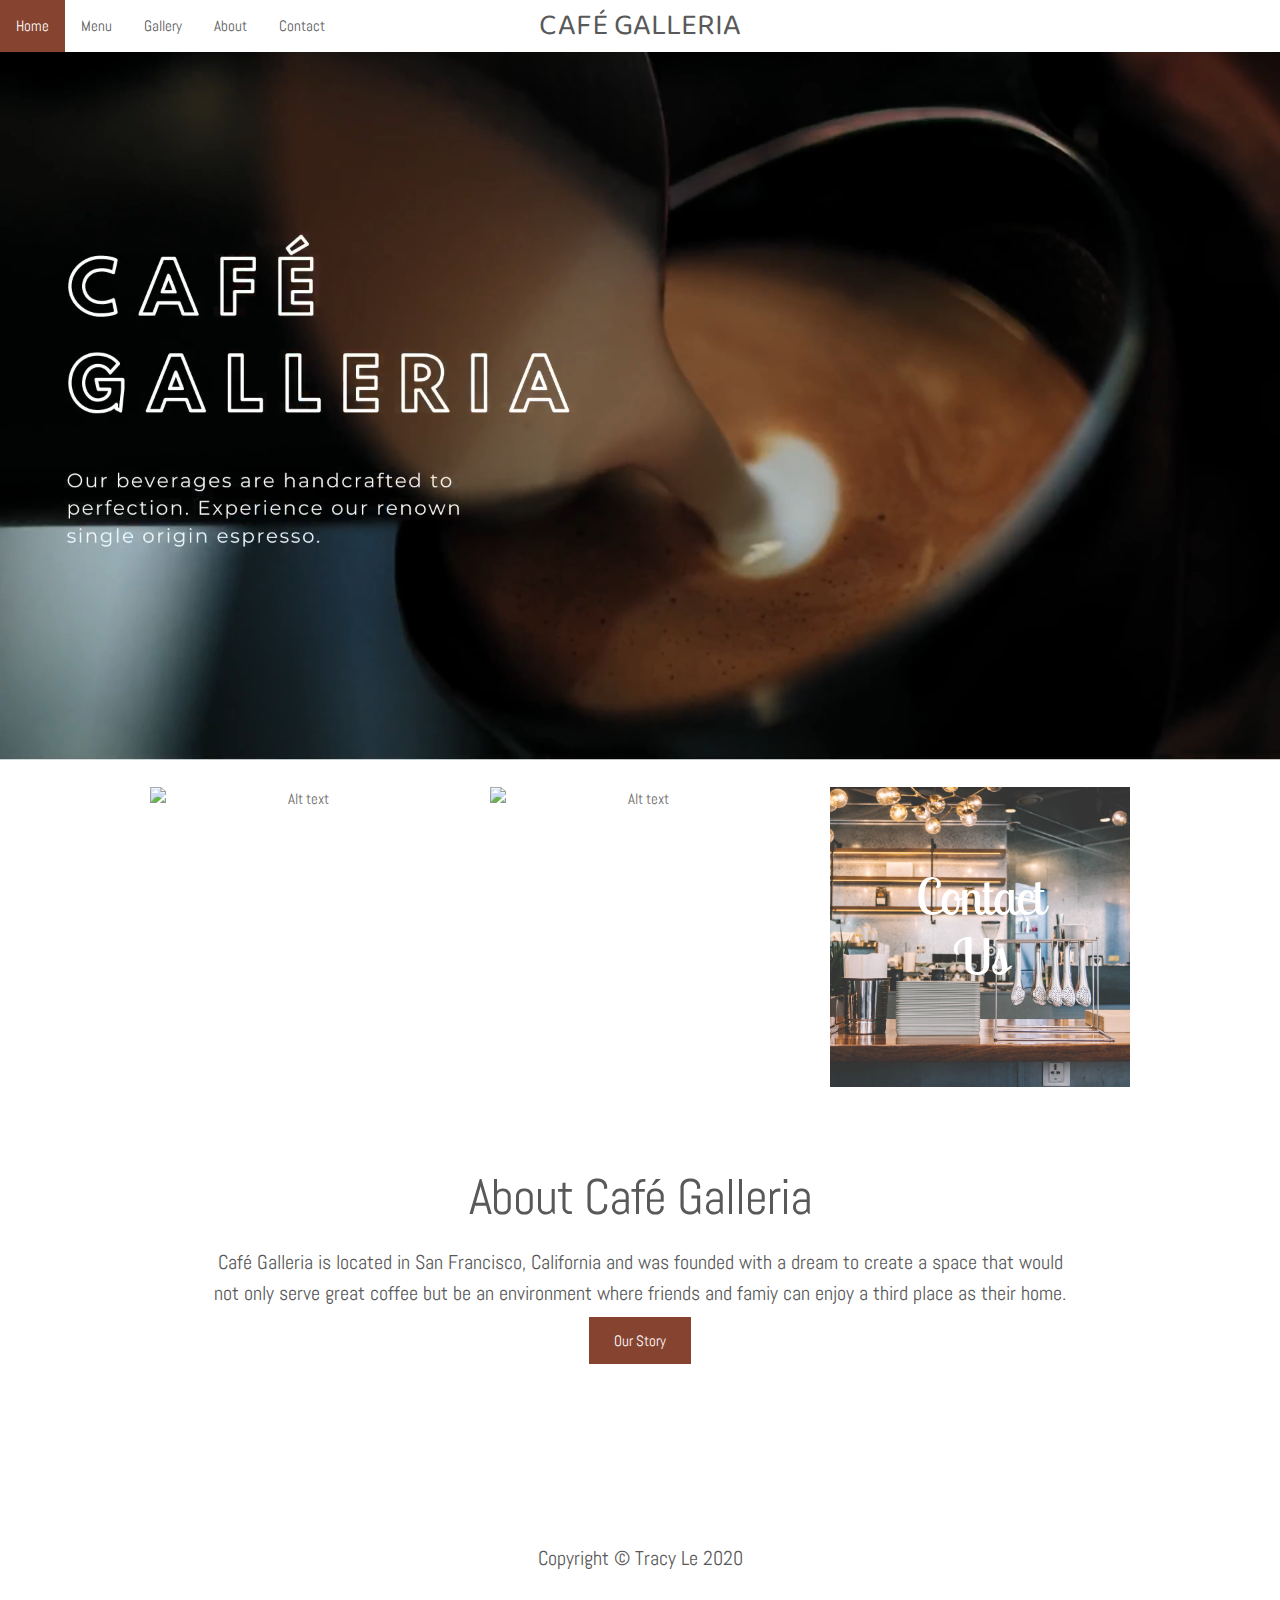
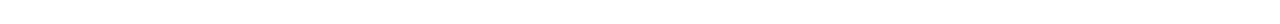
==== commit f4c1cce9: "Added more photos. Edited home page image overlay" ====
--- a/index.html
+++ b/index.html
@@ -51,7 +51,7 @@
           </div>
 
           <a href="javascript:void(0);" class="icon" onclick="myFunction()">
-            <i class="fa fa-bars"></i>
+            <span class="fa fa-bars" aria-hidden="true" ></span>
           </a>
         </div>
       </div>
@@ -118,30 +118,12 @@
     <footer>
       <div class="footer">
         <div class="social-media">
-          <i class="fab fa-twitter fa-lg fa-fw"></i>
-          <i class="fab fa-facebook fa-lg fa-fw"></i>
-          <i class="fab fa-instagram fa-lg fa-fw"></i>
-          <i class="fab fa-yelp fa-lg fa-fw"></i>
-        </div>
-        <div class="signup">
-          <form >
-            <label for="emailInput">Sign up for our newsletter</label>
-            <input
-              type="email"
-              placeholder="test@mailbox.com"
-              id="emailInput"
-            />
-            <input class="button-primary" type="submit" value="Submit" id="emailSubmit"/>
-          </form>
+          <span class="fab fa-twitter fa-lg fa-fw" aria-hidden="true"></span>
+          <span class="fab fa-facebook fa-lg fa-fw" aria-hidden="true"></span>
+          <span class="fab fa-instagram fa-lg fa-fw" aria-hidden="true"></span>
+          <span class="fab fa-yelp fa-lg fa-fw" aria-hidden="true"></span>
         </div>
       </div>
       <p>Copyright © Tracy Le 2020</p>
-      <p>
-        <a href="http://jigsaw.w3.org/css-validator/check/referer">
-            <img style="border:0;width:88px;height:31px"
-                src="http://jigsaw.w3.org/css-validator/images/vcss-blue"
-                alt="Valid CSS!" />
-            </a>
-        </p>
     </footer>
 </html>
--- a/styles/style.css
+++ b/styles/style.css
@@ -130,19 +130,13 @@
     font-family: 'Lobster Two', cursive;
 }
 .text {
-    background-color: rgb(0,0,0); /* Fallback color */
-    background-color: rgba(0,0,0, 0.4); /* Black w/opacity/see-through */
-    color: white;
-    font-weight: bold;
-    border: 3px solid #f1f1f1;
     position: absolute;
     top: 50%;
     left: 50%;
-    transform: translate(-50%, -50%);
-    z-index: 2;
-    width: 80%;
-    padding: 20px;
-    text-align: center;
+    font-size: 50px;
+    color: white;
+    transform: translate(-50%,-50%);
+    -ms-transform: translate(-50%,-50%);
 }
 
 
@@ -280,7 +274,7 @@
     font-size: 18px;
   }
   
-  .menu-item-name{
+  .menu-item-name {
     font-family: helvetica;
     font-weight: bold;
     border-bottom: 2px dotted rgb(213, 213, 213);
@@ -360,7 +354,7 @@
     flex-flow: row wrap;
     justify-content: space-around;
     align-content: center;
-    padding: 80px;
+    /* padding: 80px; */
     margin: 0;
     list-style: none;
 }
@@ -625,7 +619,7 @@
     -webkit-box-flex: 2;
         -ms-flex: 2 1 500px;
             flex: 2 1 500px;
-    margin-right: 30px;
+            margin: 30px;
 }
 .footer .signup {
     -webkit-box-flex: 1;
@@ -656,7 +650,9 @@
 make the navigation links stack on top of each other instead of 
 next to each other */
 /* =============================================== */
-
+@media screen and (min-width: 350px) {
+
+}
 @media screen and (max-width: 400px) {
     .topnav a {
       float: none;
@@ -711,7 +707,16 @@
     }
 }
 @media screen and (max-width: 840px) {
-  
+    .grid-item {
+        padding: 30px;
+        /* width: 350px; */
+        height: 150px;
+        margin-top: 100px;
+        line-height: 150px;
+        font-weight: bold;
+        font-size: 3em;
+        text-align: center;
+      }
 }
 @media screen and (max-width: 1024px) {
     .container {
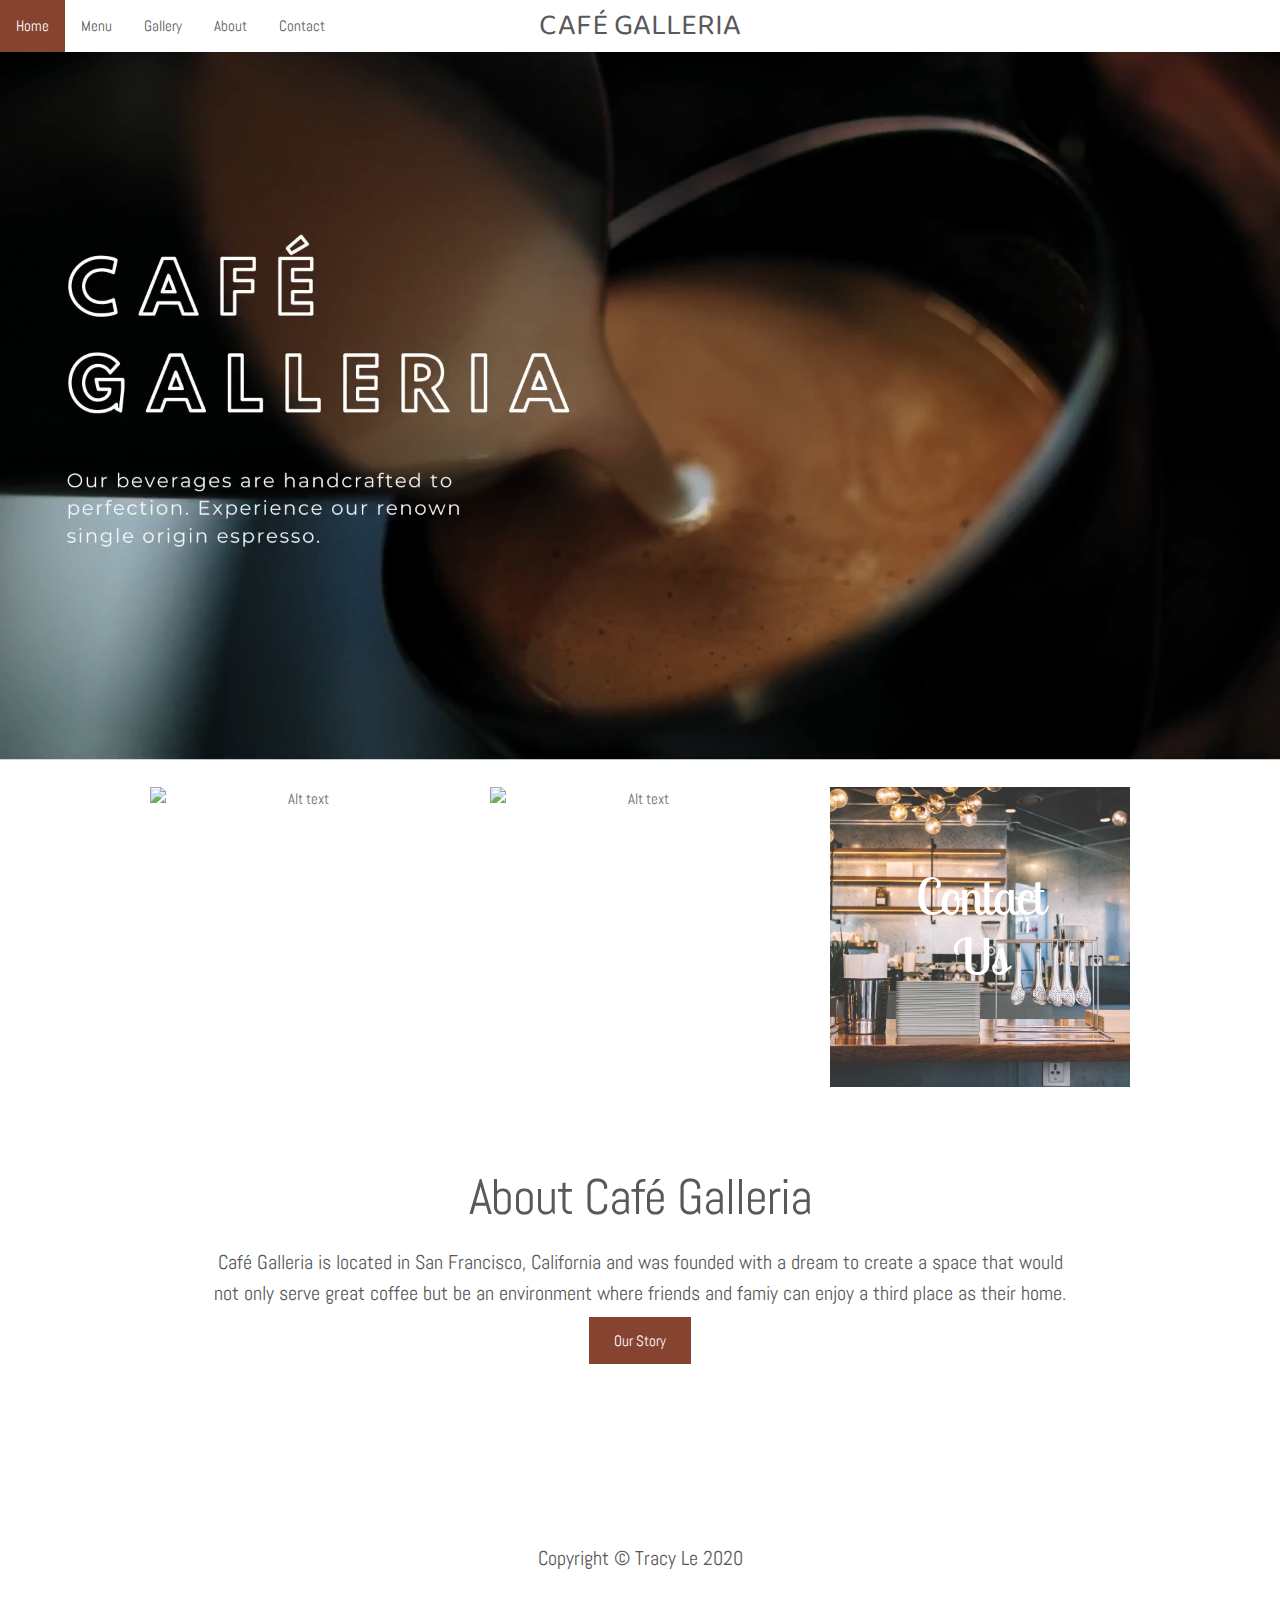
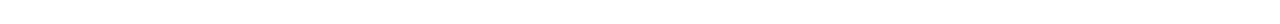
==== commit 68b25494: "Edited title and temporarily paused video" ====
--- a/index.html
+++ b/index.html
@@ -57,7 +57,7 @@
       </div>
       <div role="main">
         <div class="aboutvideo responsive">
-            <video autoplay loop playsinline muted>
+            <video playsinline muted>
                 <source src="videos/cafegalleria.mp4" type="video/mp4" />
                 <source src="videos/cafegalleria.mp4" type="video/webm" />
                 <source src="videos/cafegalleria.ogg" type="video/ogg" />
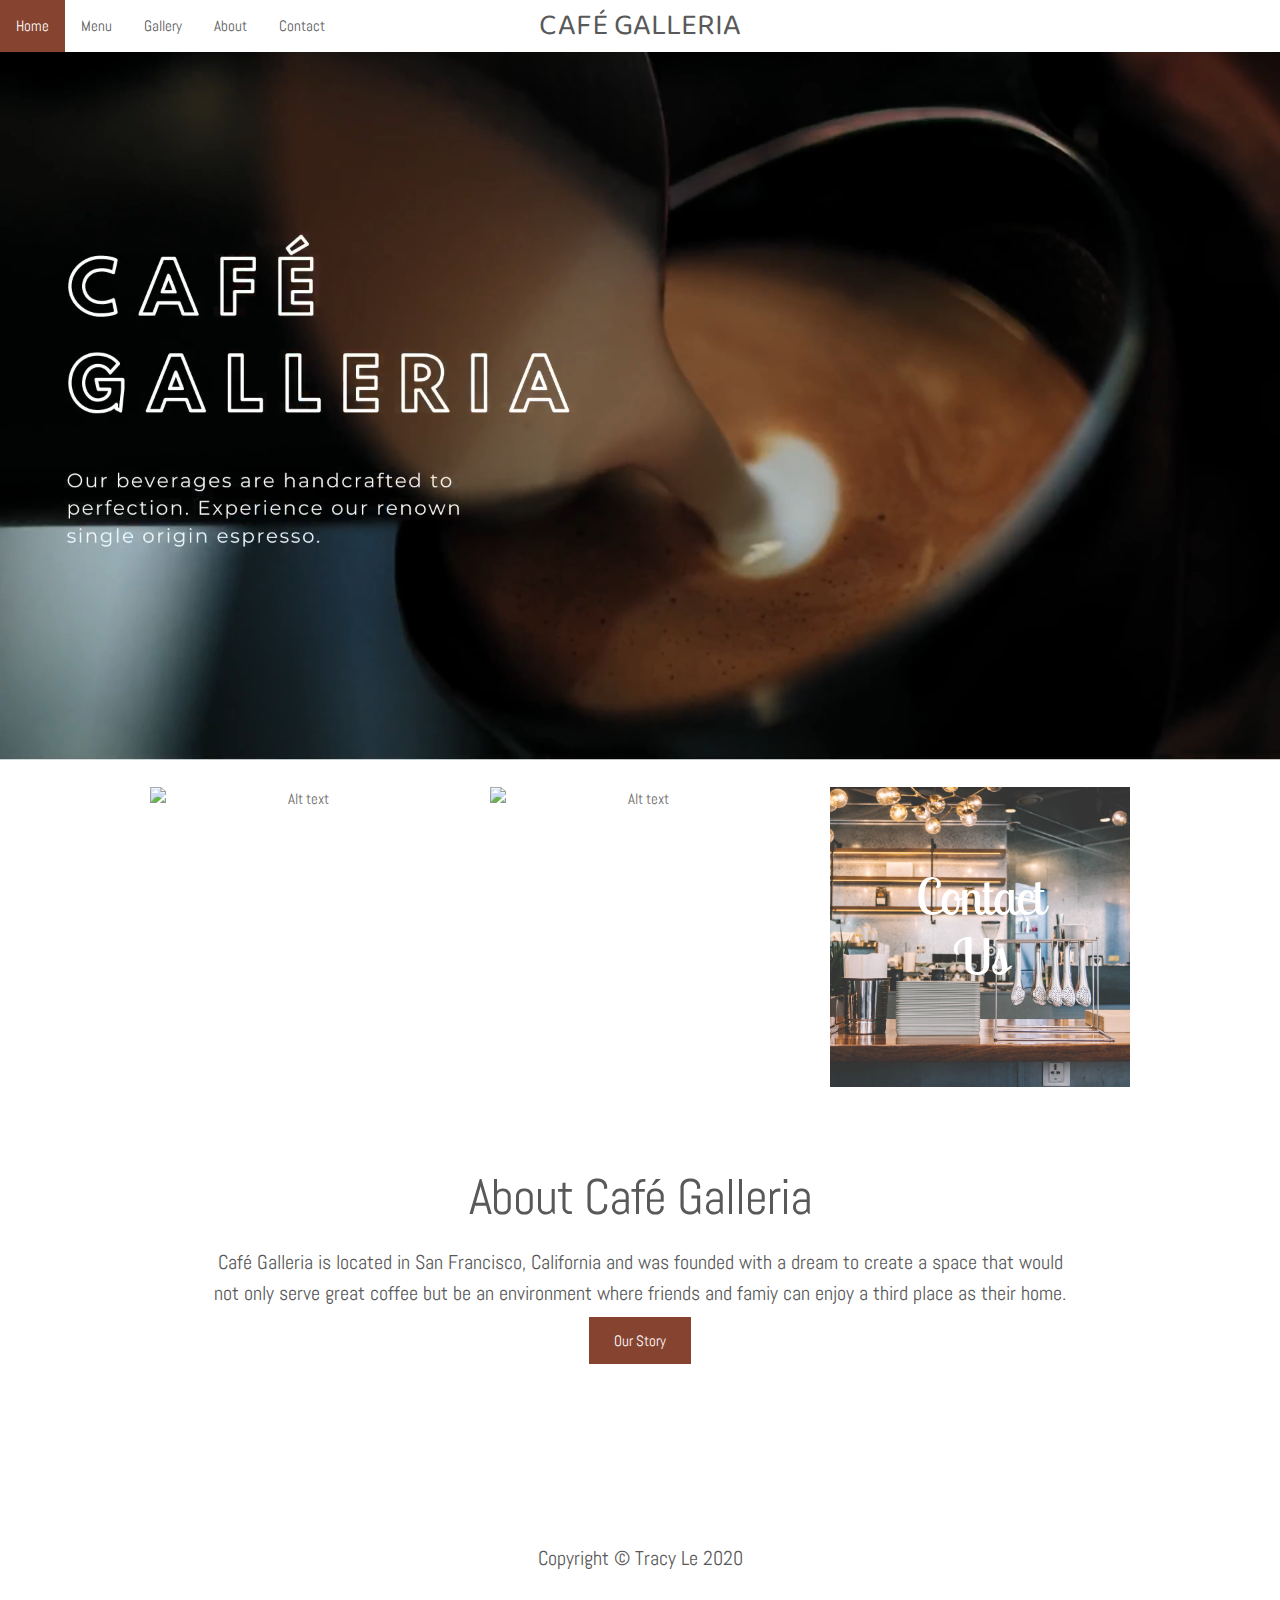
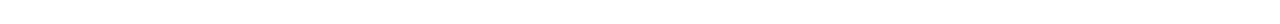
==== commit cd8f69fa: "video back on loop" ====
--- a/index.html
+++ b/index.html
@@ -57,7 +57,7 @@
       </div>
       <div role="main">
         <div class="aboutvideo responsive">
-            <video playsinline muted>
+            <video autoplay loop playsinline muted>
                 <source src="videos/cafegalleria.mp4" type="video/mp4" />
                 <source src="videos/cafegalleria.mp4" type="video/webm" />
                 <source src="videos/cafegalleria.ogg" type="video/ogg" />
